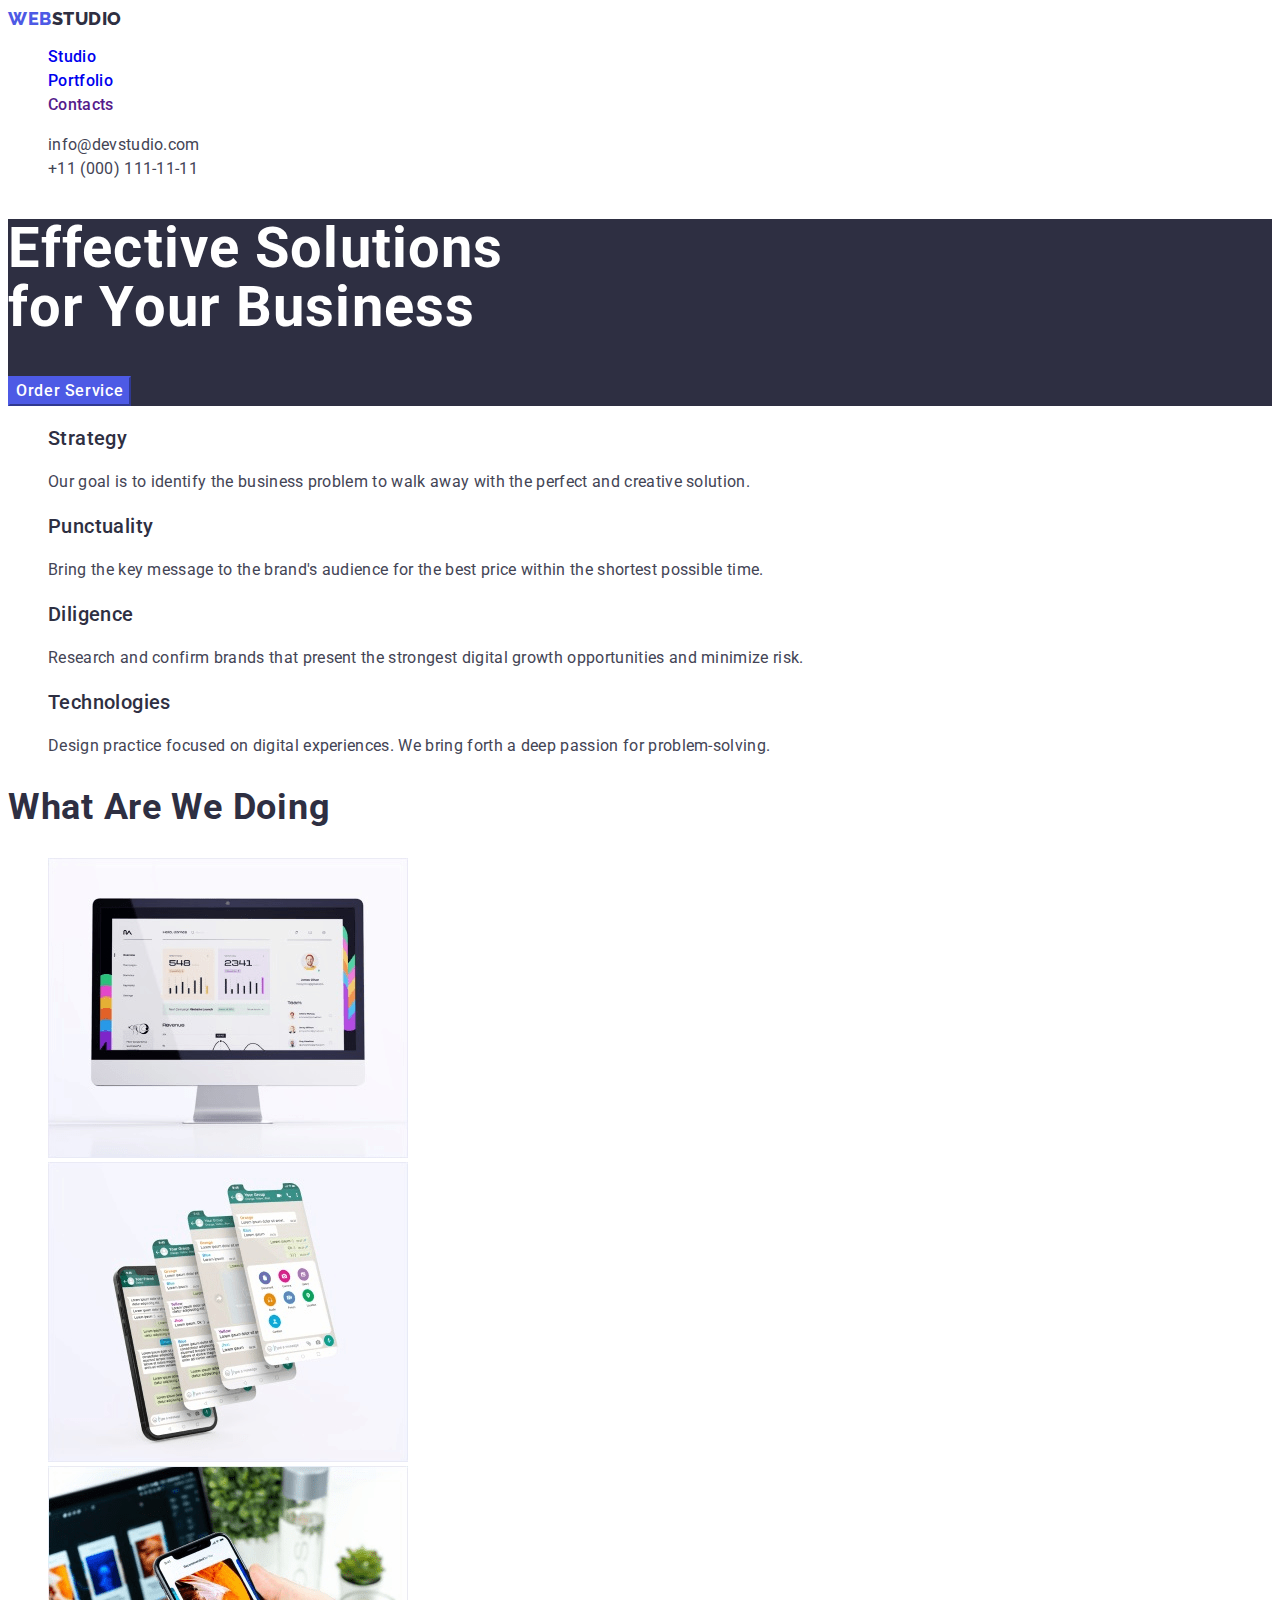
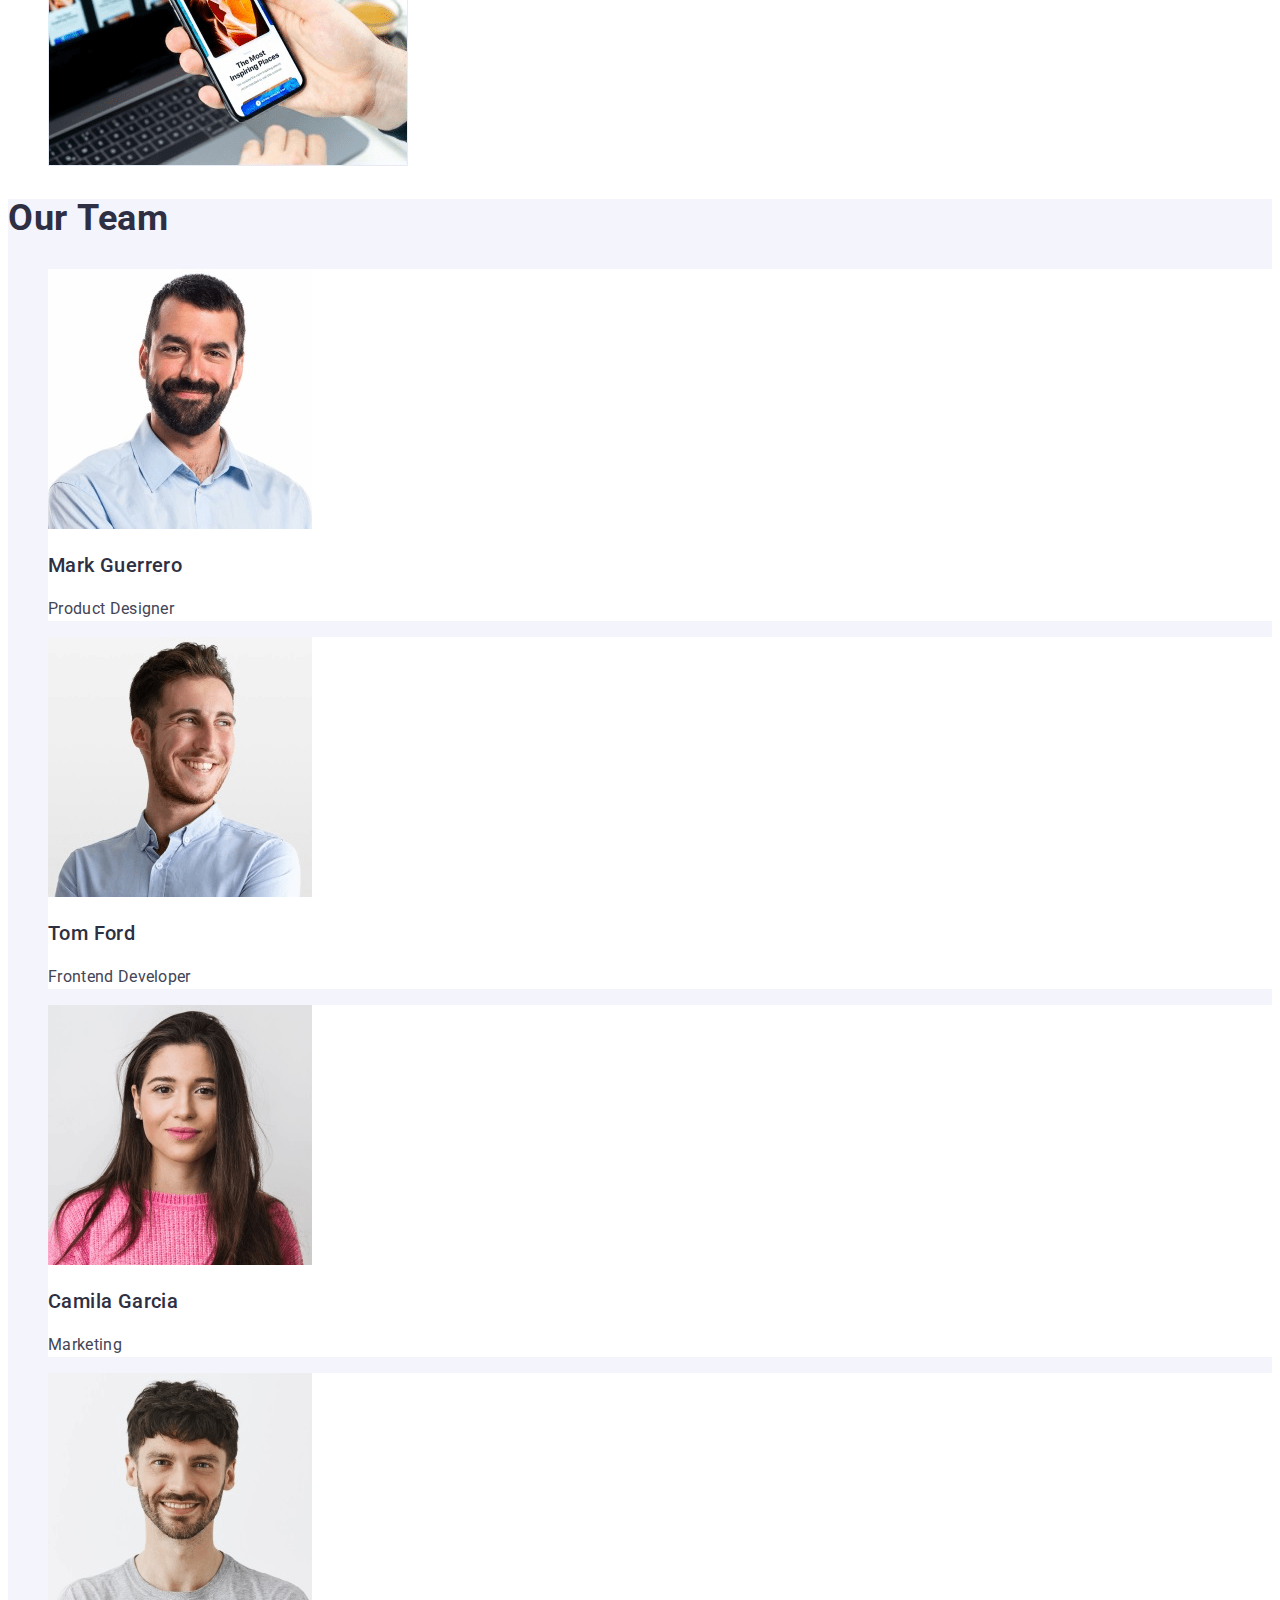
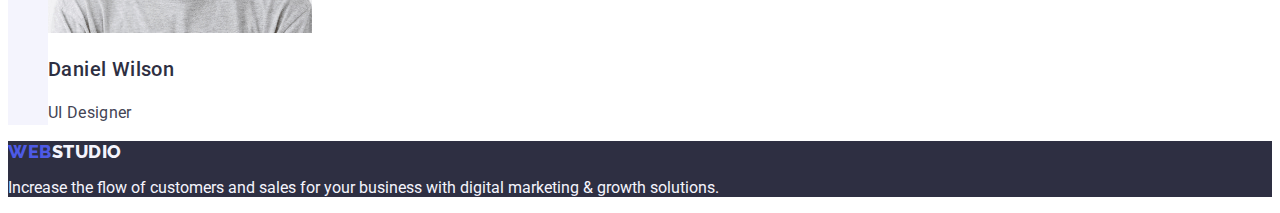
==== index.html @ 2b1b6c28 "Initial commit" ====
<!DOCTYPE html>
<html lang="en">
  <head>
    <meta charset="UTF-8" />
    <meta http-equiv="X-UA-Compatible" content="IE=edge" />
    <meta name="viewport" content="width=device-width, initial-scale=1.0" />
    <link rel="preconnect" href="https://fonts.googleapis.com" />
    <link rel="preconnect" href="https://fonts.gstatic.com" crossorigin />
    <link
      href="https://fonts.googleapis.com/css2?family=Raleway:wght@800&family=Roboto:wght@400;500;700;900&display=swap"
      rel="stylesheet"
    />
    <title>Studio</title>
    <link rel="stylesheet" href="./css/styles.css" />
  </head>
  <body>
    <!-- Page header -->
    <header class="page-header">
      <nav>
        <a class="logo link" href="./index.html"
          >Web<span class="logo-link">Studio</span></a
        >
        <ul class="site-nav list">
          <li><a class="link" href="./index.html">Studio</a></li>
          <li>
            <a class="link" href="./portfolio.html">Portfolio</a>
          </li>
          <li><a class="link" href="">Contacts</a></li>
        </ul>
      </nav>
      <address class="outh-nav">
        <ul class="list">
          <li>
            <a class="link contact" href="mailto:info@devstudio.com"
              >info@devstudio.com</a
            >
          </li>
          <li>
            <a class="link contact" href="tel:+110001111111"
              >+11 (000) 111-11-11</a
            >
          </li>
        </ul>
      </address>
    </header>
    <main>
      <!-- hero image -->
      <section class="hero">
        <h1 class="subject">Effective Solutions<br />for Your Business</h1>
        <button type="button" class="button-order">Order Service</button>
      </section>
      <!-- Section 1 -->
      <section>
        <h2 class="title-hidden">Basic principles</h2>
        <ul class="list">
          <li>
            <h3 class="subtitle">Strategy</h3>
            <p class="text">
              Our goal is to identify the business problem to walk away with the
              perfect and creative solution.
            </p>
          </li>
          <li>
            <h3 class="subtitle">Punctuality</h3>
            <p class="text">
              Bring the key message to the brand's audience for the best price
              within the shortest possible time.
            </p>
          </li>
          <li>
            <h3 class="subtitle">Diligence</h3>
            <p class="text">
              Research and confirm brands that present the strongest digital
              growth opportunities and minimize risk.
            </p>
          </li>
          <li>
            <h3 class="subtitle">Technologies</h3>
            <p class="text">
              Design practice focused on digital experiences. We bring forth a
              deep passion for problem-solving.
            </p>
          </li>
        </ul>
      </section>
      <!-- Section 2 -->
      <section>
        <h2 class="title">What are we doing</h2>
        <ul class="list">
          <li>
            <img
              src="./images/wedoing1.jpg"
              alt="PHOTO"
              width="360"
              height="300"
            />
          </li>
          <li>
            <img
              src="./images/wedoing2.jpg"
              alt="PHOTO"
              width="360"
              height="300"
            />
          </li>
          <li>
            <img
              src="./images/wedoing3.jpg"
              alt="PHOTO"
              width="360"
              height="300"
            />
          </li>
        </ul>
      </section>
      <!-- Section 3 -->
      <section class="team-section">
        <h2 class="title">Our Team</h2>
        <ul class="list">
          <li class="team-list">
            <img
              src="./images/guerrero.jpg"
              alt="PHOTO"
              width="264"
              height="260"
            />
            <h3 class="subtitle">Mark Guerrero</h3>
            <p class="text">Product Designer</p>
          </li>
          <li class="team-list">
            <img src="./images/ford.jpg" alt="PHOTO" width="264" height="260" />
            <h3 class="subtitle">Tom Ford</h3>
            <p class="text">Frontend Developer</p>
          </li>
          <li class="team-list">
            <img
              src="./images/garcia.jpg"
              alt="PHOTO"
              width="264"
              height="260"
            />
            <h3 class="subtitle">Camila Garcia</h3>
            <p class="text">Marketing</p>
          </li>
          <li class="team-list">
            <img
              src="./images/wilson.jpg"
              alt="PHOTO"
              width="264"
              height="260"
            />
            <h3 class="subtitle">Daniel Wilson</h3>
            <p class="text">UI Designer</p>
          </li>
        </ul>
      </section>
    </main>
    <!-- Footer -->
    <footer class="footer">
      <a class="logo link" href="./index.html"
        >Web<span class="logo-link-footer">Studio</span></a
      >
      <p>
        Increase the flow of customers and sales for your business with digital
        marketing & growth solutions.
      </p>
    </footer>
  </body>
</html>
---- css/styles.css ----
body {
    font-family: 'Roboto', sans-serif;
    color: var(--color-slate);
    background-color: var(--color-white);
}

p {text-align: left;}
h2 {text-transform: capitalize;}

:root {
    --color-iris: #4d5ae5;
    --color-ocean: #404bbf;
    --color-navy-blue: #2e2f42;
    --color-green: #31d0aa;
    --color-slate: #434455;
    --color-light-slate: #8e8f99;
    --color-cornflower: #e7e9fc;
    --color-cloud: #f4f4fd;
    --color-navy-blue-modal: #2e2f42;
    --color-grey: #2e2f42;
    --color-white: #ffffff;
    --color-dairy: #fcfcfc;
}

/* Page header */

.logo {
    font-family: 'Raleway', sans-serif;
    font-weight: 800;
    font-size: 18px;
    line-height: 1.17;
    letter-spacing: 0.03em;
    text-transform: uppercase;
    color: var(--color-iris);
}

.link {
    text-decoration: none;
}

.logo-link {
    color: var(--color-navy-blue);
}

.site-nav {
    font-weight: 500;
    font-size: 16px;
    line-height: 24px;
    letter-spacing: 0.02em;
}
.site-nav .link:hover, 
.site-nav .link:focus {
    color: var(--color-ocean);
}

.list {
    list-style: none;
}

.outh-nav {
    font-style: normal;
    text-decoration: none;
}

.contact {
    font-weight: 400;
    font-size: 16px;
    line-height: 24px;
    letter-spacing: 0.02em;
    color: var(--color-slate);
}

.outh-nav .link:hover, 
.outh-nav .link:focus {
    color: var(--color-ocean);}


/* hero image */

.hero {
    background-color: var(--color-navy-blue);
}

.subject {
    font-weight: 700;
    font-size: 56px;
    line-height: 1.07;
    letter-spacing: 0.02em;
    color: var(--color-white);
}

.button-order {
    font-weight: 500;
    font-size: 16px;
    line-height: 24px;
    letter-spacing: 0.04em;
    color: var(--color-white);
    background-color: var(--color-iris);
    font-family: inherit;
    cursor: pointer;
    border-color: var(--color-iris);
}
.button-order:hover,
.button-order:focus {background-color: var(--color-ocean);}

/* Section 1 */

.title-hidden {display: none;}

.subtitle {
    font-weight: 500;
    font-size: 20px;
    line-height: 1.2;
    letter-spacing: 0.02em;
    color: var(--color-navy-blue);
}
.text {
    font-weight: 400;
    font-size: 16px;
    line-height: 1.5;
    letter-spacing: 0.02em;
    color: var(--color-slate);
}

/* Section 2 */

.title {
    font-weight: 700;
    font-size: 36px;
    line-height: 1.11;
    letter-spacing: 0.02em;
    text-transform: capitalize;
    color: var(--color-navy-blue);
}

/* Section 3 */

.team-section {
    background-color: var(--color-cloud);
}

.team-list {
    background-color: var(--color-white);
}
/* Filters */

.button-filter {
    font-family: 'Roboto', sans-serif;
    font-weight: 500;
    font-size: 16px;
    line-height: 24px;
    letter-spacing: 0.04em;
    color: var(--color-iris);
    background-color: var(--color-cloud);
    border-color: var(--color-cornflower);
    cursor: pointer;
}
.button-filter:hover,
.button-filter:focus {
    color: var(--color-white);
    background-color: var(--color-ocean);
}

/* Footer */

.footer {
    color: var(--color-cloud);
    background-color: var(--color-navy-blue);
}
.logo-link-footer {color: var(--color-cloud);}
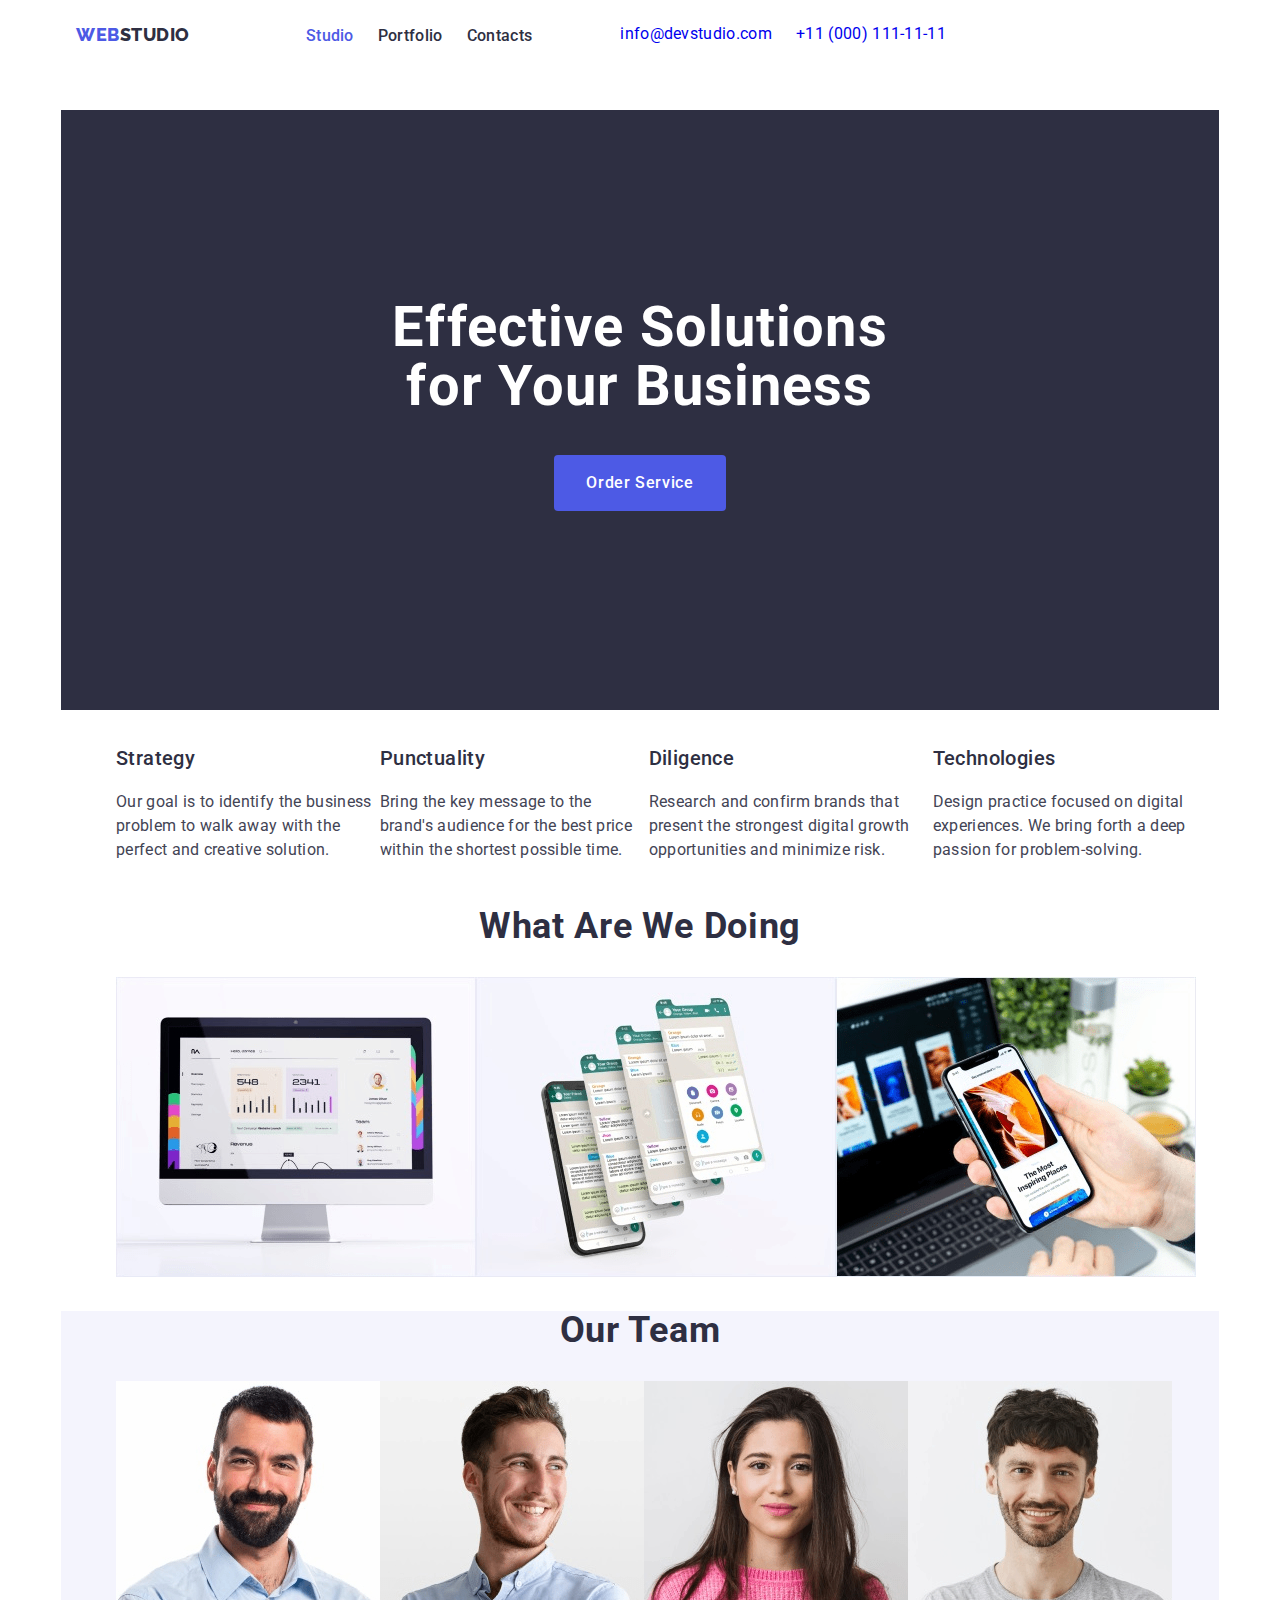
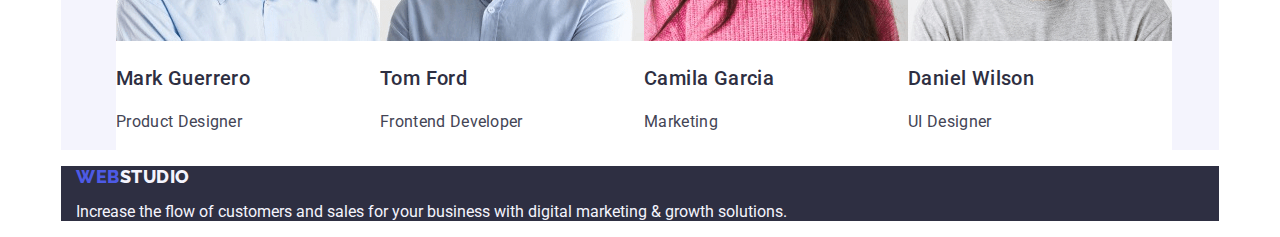
==== commit fe2ba6ca: "trying 1" ====
--- a/index.html
+++ b/index.html
@@ -11,46 +11,53 @@
       rel="stylesheet"
     />
     <title>Studio</title>
+    <link rel="stylesheet" href="./css/modern-normalize.css" />
+    <link
+      rel="stylesheet"
+      href="https://cdn.jsdelivr.net/npm/modern-normalize@1.1.0/modern-normalize.min.css"
+    />
     <link rel="stylesheet" href="./css/styles.css" />
   </head>
   <body>
     <!-- Page header -->
-    <header class="page-header">
-      <nav>
-        <a class="logo link" href="./index.html"
-          >Web<span class="logo-link">Studio</span></a
-        >
-        <ul class="site-nav list">
-          <li><a class="link" href="./index.html">Studio</a></li>
-          <li>
-            <a class="link" href="./portfolio.html">Portfolio</a>
-          </li>
-          <li><a class="link" href="">Contacts</a></li>
-        </ul>
-      </nav>
-      <address class="outh-nav">
-        <ul class="list">
-          <li>
-            <a class="link contact" href="mailto:info@devstudio.com"
-              >info@devstudio.com</a
-            >
-          </li>
-          <li>
-            <a class="link contact" href="tel:+110001111111"
-              >+11 (000) 111-11-11</a
-            >
-          </li>
-        </ul>
-      </address>
-    </header>
+    <div class="container">
+      <header class="page-header">
+        <nav>
+          <a class="logo link" href="./index.html"
+            >Web<span class="logo-link">Studio</span></a
+          >
+          <ul class="site-nav list">
+            <li>
+              <a class="link current nav-title" href="./index.html">Studio</a>
+            </li>
+            <li>
+              <a class="link nav-title" href="./portfolio.html">Portfolio</a>
+            </li>
+            <li><a class="link nav-title" href="">Contacts</a></li>
+          </ul>
+        </nav>
+        <address class="outh-nav">
+          <ul class="list">
+            <li class="contact">
+              <a class="link" href="mailto:info@devstudio.com"
+                >info@devstudio.com</a
+              >
+            </li>
+            <li class="contact">
+              <a class="link" href="tel:+110001111111">+11 (000) 111-11-11</a>
+            </li>
+          </ul>
+        </address>
+      </header>
+    </div>
     <main>
       <!-- hero image -->
-      <section class="hero">
+      <section class="hero container">
         <h1 class="subject">Effective Solutions<br />for Your Business</h1>
         <button type="button" class="button-order">Order Service</button>
       </section>
       <!-- Section 1 -->
-      <section>
+      <section class="container">
         <h2 class="title-hidden">Basic principles</h2>
         <ul class="list">
           <li>
@@ -84,7 +91,7 @@
         </ul>
       </section>
       <!-- Section 2 -->
-      <section>
+      <section class="container">
         <h2 class="title">What are we doing</h2>
         <ul class="list">
           <li>
@@ -114,9 +121,9 @@
         </ul>
       </section>
       <!-- Section 3 -->
-      <section class="team-section">
+      <section class="team-section container">
         <h2 class="title">Our Team</h2>
-        <ul class="list">
+        <ul class="list section">
           <li class="team-list">
             <img
               src="./images/guerrero.jpg"
@@ -156,7 +163,7 @@
       </section>
     </main>
     <!-- Footer -->
-    <footer class="footer">
+    <footer class="footer container">
       <a class="logo link" href="./index.html"
         >Web<span class="logo-link-footer">Studio</span></a
       >
--- a/css/styles.css
+++ b/css/styles.css
@@ -3,9 +3,27 @@
     color: var(--color-slate);
     background-color: var(--color-white);
 }
+.container {
+    width: 1158px;
+    padding-left: 15px;
+    padding-right: 15px;
+    margin: 0 auto;
+}
 
 p {text-align: left;}
-h2 {text-transform: capitalize;}
+
+h2 {
+    text-transform: capitalize; 
+    text-align: center;
+}
+
+ul {
+    list-style: none;
+}
+
+nav {
+    display: flex;
+}
 
 :root {
     --color-iris: #4d5ae5;
@@ -24,6 +42,10 @@
 
 /* Page header */
 
+.page-header {
+    height: 72px;
+}
+
 .logo {
     font-family: 'Raleway', sans-serif;
     font-weight: 800;
@@ -32,6 +54,12 @@
     letter-spacing: 0.03em;
     text-transform: uppercase;
     color: var(--color-iris);
+    margin: 24px auto;
+}
+
+header { 
+    color: var(--color-cornflower);
+    display: flex;
 }
 
 .link {
@@ -47,38 +75,54 @@
     font-size: 16px;
     line-height: 24px;
     letter-spacing: 0.02em;
-}
+    margin-top: 24px;
+    margin-left: 76px;
+}
+
+.nav-title {
+    color: var(--color-navy-blue);
+    padding: 0;
+    margin-right: 24px;
+}
+
 .site-nav .link:hover, 
 .site-nav .link:focus {
     color: var(--color-ocean);
 }
 
+.site-nav .link.current {
+    color: var(--color-iris);
+}
+
 .list {
-    list-style: none;
+    display: flex;
 }
 
 .outh-nav {
     font-style: normal;
-    text-decoration: none;
+    display: inline;
 }
 
 .contact {
     font-weight: 400;
     font-size: 16px;
-    line-height: 24px;
+    line-height: 36px;
     letter-spacing: 0.02em;
     color: var(--color-slate);
-}
+    margin-left: 24px;}
 
 .outh-nav .link:hover, 
 .outh-nav .link:focus {
     color: var(--color-ocean);}
 
+    /* Main */
 
 /* hero image */
 
 .hero {
     background-color: var(--color-navy-blue);
+    text-align: center;
+    height: 600px;
 }
 
 .subject {
@@ -87,6 +131,7 @@
     line-height: 1.07;
     letter-spacing: 0.02em;
     color: var(--color-white);
+    padding-top: 188px;
 }
 
 .button-order {
@@ -98,7 +143,9 @@
     background-color: var(--color-iris);
     font-family: inherit;
     cursor: pointer;
-    border-color: var(--color-iris);
+    border: none;
+    border-radius: 4px;
+    padding: 16px 32px;
 }
 .button-order:hover,
 .button-order:focus {background-color: var(--color-ocean);}
@@ -144,6 +191,10 @@
 }
 /* Filters */
 
+.filter {
+    width: 480px;
+    margin: 0 auto;
+}
 .button-filter {
     font-family: 'Roboto', sans-serif;
     font-weight: 500;
@@ -152,14 +203,21 @@
     letter-spacing: 0.04em;
     color: var(--color-iris);
     background-color: var(--color-cloud);
-    border-color: var(--color-cornflower);
     cursor: pointer;
-}
+    border: 1px solid var(--color-cornflower);
+    border-radius: 4px;
+    }
+
 .button-filter:hover,
 .button-filter:focus {
     color: var(--color-white);
     background-color: var(--color-ocean);
-}
+    border: 1px solid var(--color-ocean);}
+
+.filter-list {
+    flex-wrap: wrap;
+    justify-content: space-between;
+    }
 
 /* Footer */
 
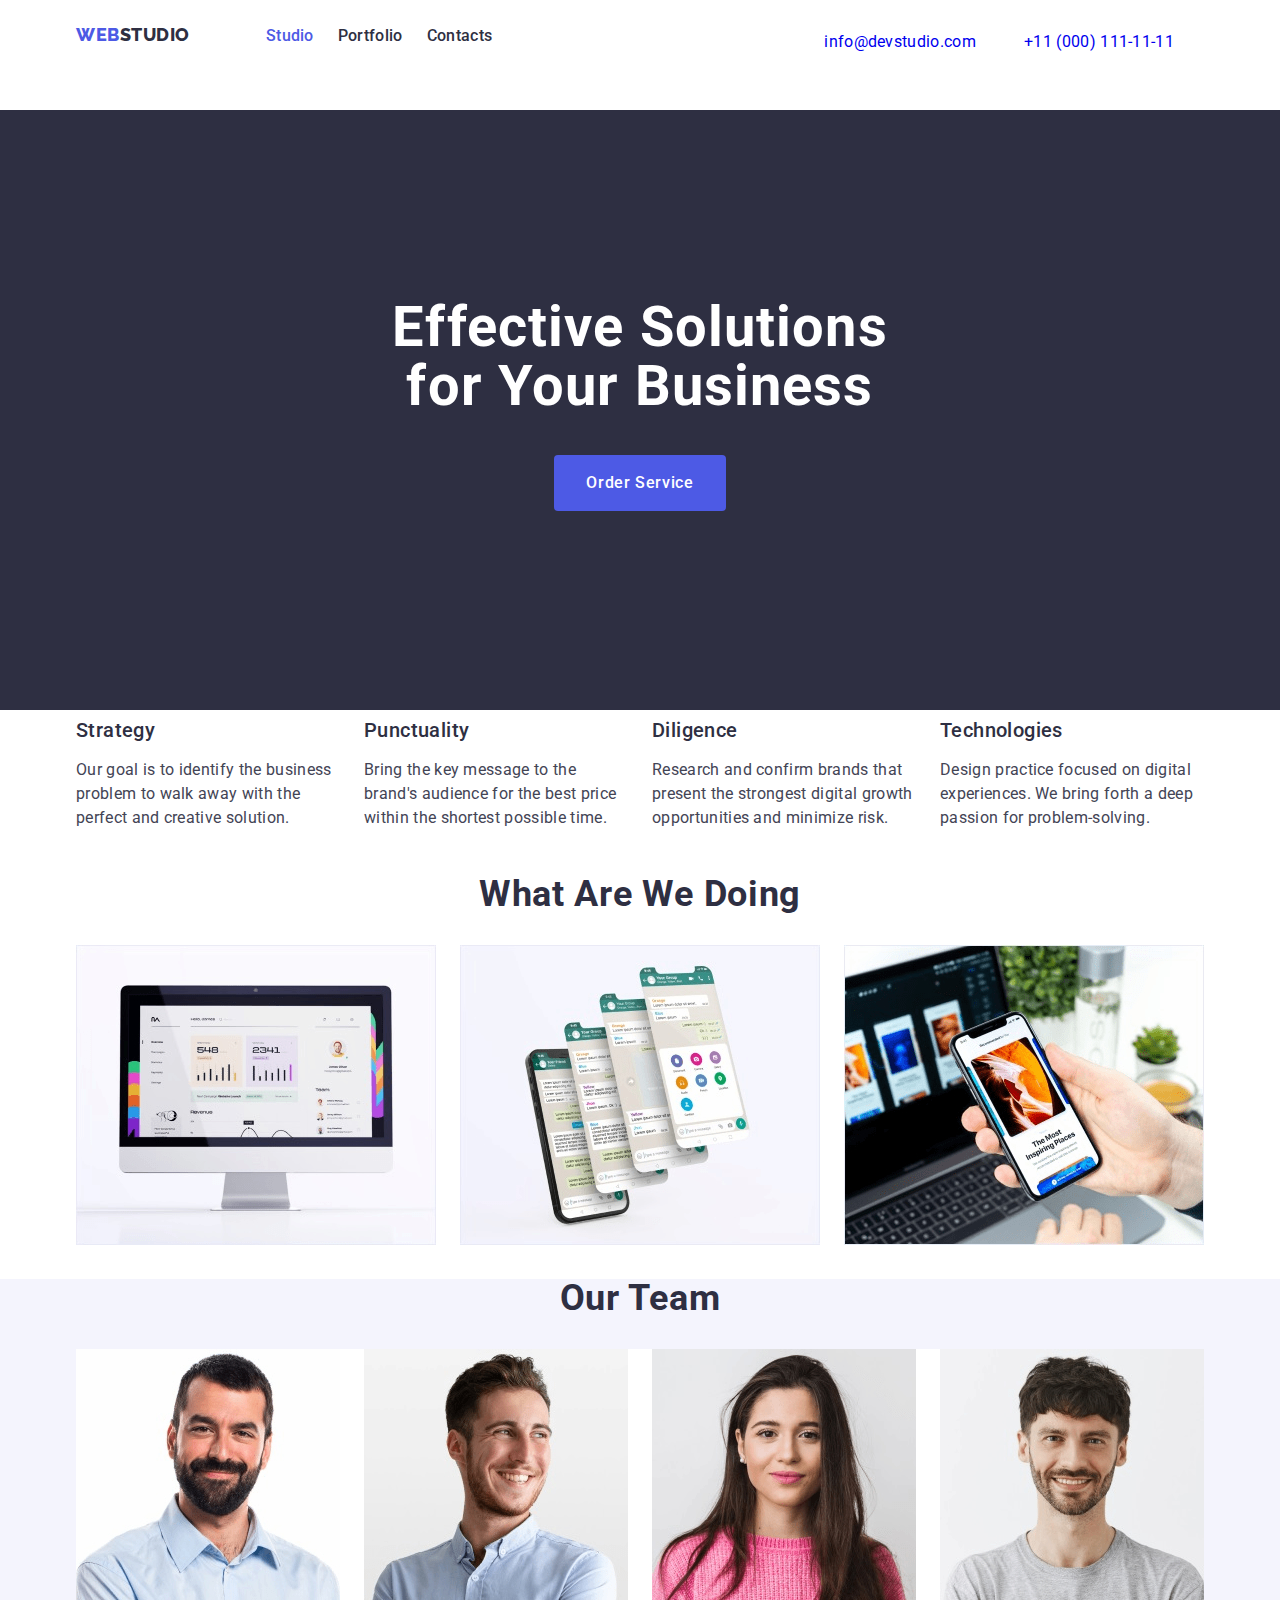
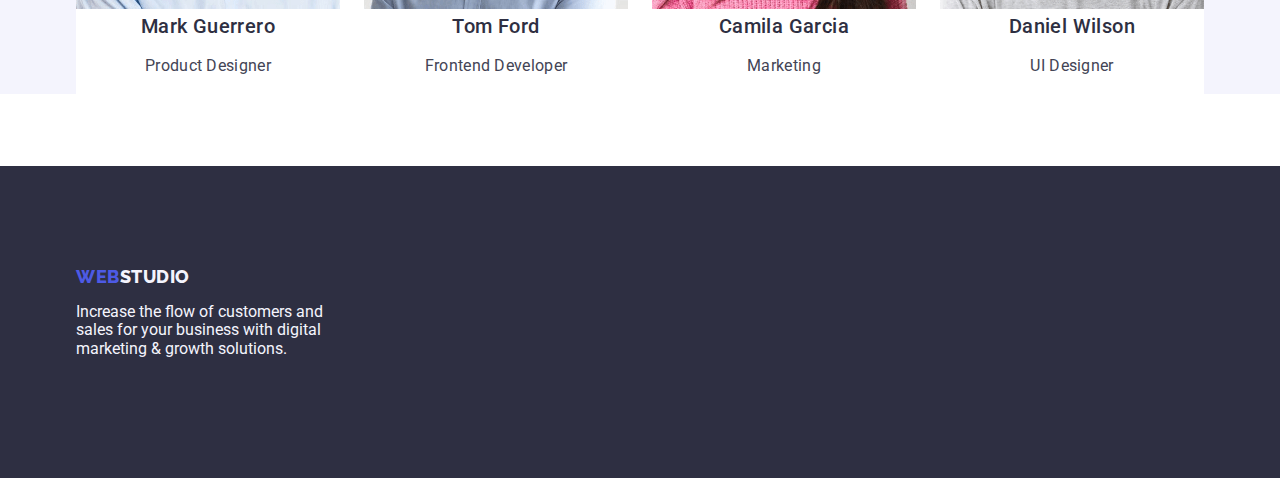
==== commit 372b3a82: "trying 2" ====
--- a/index.html
+++ b/index.html
@@ -37,7 +37,7 @@
           </ul>
         </nav>
         <address class="outh-nav">
-          <ul class="list">
+          <ul class="list contact-list">
             <li class="contact">
               <a class="link" href="mailto:info@devstudio.com"
                 >info@devstudio.com</a
@@ -52,125 +52,140 @@
     </div>
     <main>
       <!-- hero image -->
-      <section class="hero container">
-        <h1 class="subject">Effective Solutions<br />for Your Business</h1>
-        <button type="button" class="button-order">Order Service</button>
+      <section class="hero">
+        <div class="container">
+          <h1 class="subject">Effective Solutions<br />for Your Business</h1>
+          <button type="button" class="button-order">Order Service</button>
+        </div>
       </section>
       <!-- Section 1 -->
-      <section class="container">
-        <h2 class="title-hidden">Basic principles</h2>
-        <ul class="list">
-          <li>
-            <h3 class="subtitle">Strategy</h3>
-            <p class="text">
-              Our goal is to identify the business problem to walk away with the
-              perfect and creative solution.
-            </p>
-          </li>
-          <li>
-            <h3 class="subtitle">Punctuality</h3>
-            <p class="text">
-              Bring the key message to the brand's audience for the best price
-              within the shortest possible time.
-            </p>
-          </li>
-          <li>
-            <h3 class="subtitle">Diligence</h3>
-            <p class="text">
-              Research and confirm brands that present the strongest digital
-              growth opportunities and minimize risk.
-            </p>
-          </li>
-          <li>
-            <h3 class="subtitle">Technologies</h3>
-            <p class="text">
-              Design practice focused on digital experiences. We bring forth a
-              deep passion for problem-solving.
-            </p>
-          </li>
-        </ul>
+      <section>
+        <div class="container section-principles">
+          <h2 class="title-hidden">Basic principles</h2>
+          <ul class="list principle-list">
+            <li class="principle-item">
+              <h3 class="subtitle">Strategy</h3>
+              <p class="text">
+                Our goal is to identify the business problem to walk away with
+                the perfect and creative solution.
+              </p>
+            </li>
+            <li class="principle-item">
+              <h3 class="subtitle">Punctuality</h3>
+              <p class="text">
+                Bring the key message to the brand's audience for the best price
+                within the shortest possible time.
+              </p>
+            </li>
+            <li class="principle-item">
+              <h3 class="subtitle">Diligence</h3>
+              <p class="text">
+                Research and confirm brands that present the strongest digital
+                growth opportunities and minimize risk.
+              </p>
+            </li>
+            <li class="principle-item">
+              <h3 class="subtitle">Technologies</h3>
+              <p class="text">
+                Design practice focused on digital experiences. We bring forth a
+                deep passion for problem-solving.
+              </p>
+            </li>
+          </ul>
+        </div>
       </section>
       <!-- Section 2 -->
-      <section class="container">
-        <h2 class="title">What are we doing</h2>
-        <ul class="list">
-          <li>
-            <img
-              src="./images/wedoing1.jpg"
-              alt="PHOTO"
-              width="360"
-              height="300"
-            />
-          </li>
-          <li>
-            <img
-              src="./images/wedoing2.jpg"
-              alt="PHOTO"
-              width="360"
-              height="300"
-            />
-          </li>
-          <li>
-            <img
-              src="./images/wedoing3.jpg"
-              alt="PHOTO"
-              width="360"
-              height="300"
-            />
-          </li>
-        </ul>
+      <section>
+        <div class="container">
+          <h2 class="title">What are we doing</h2>
+          <ul class="list doing-list">
+            <li>
+              <img
+                src="./images/wedoing1.jpg"
+                alt="PHOTO"
+                width="360"
+                height="300"
+              />
+            </li>
+            <li>
+              <img
+                src="./images/wedoing2.jpg"
+                alt="PHOTO"
+                width="360"
+                height="300"
+              />
+            </li>
+            <li>
+              <img
+                src="./images/wedoing3.jpg"
+                alt="PHOTO"
+                width="360"
+                height="300"
+              />
+            </li>
+          </ul>
+        </div>
       </section>
       <!-- Section 3 -->
-      <section class="team-section container">
-        <h2 class="title">Our Team</h2>
-        <ul class="list section">
-          <li class="team-list">
-            <img
-              src="./images/guerrero.jpg"
-              alt="PHOTO"
-              width="264"
-              height="260"
-            />
-            <h3 class="subtitle">Mark Guerrero</h3>
-            <p class="text">Product Designer</p>
-          </li>
-          <li class="team-list">
-            <img src="./images/ford.jpg" alt="PHOTO" width="264" height="260" />
-            <h3 class="subtitle">Tom Ford</h3>
-            <p class="text">Frontend Developer</p>
-          </li>
-          <li class="team-list">
-            <img
-              src="./images/garcia.jpg"
-              alt="PHOTO"
-              width="264"
-              height="260"
-            />
-            <h3 class="subtitle">Camila Garcia</h3>
-            <p class="text">Marketing</p>
-          </li>
-          <li class="team-list">
-            <img
-              src="./images/wilson.jpg"
-              alt="PHOTO"
-              width="264"
-              height="260"
-            />
-            <h3 class="subtitle">Daniel Wilson</h3>
-            <p class="text">UI Designer</p>
-          </li>
-        </ul>
+      <section class="team-section">
+        <div class="container">
+          <h2 class="title">Our Team</h2>
+          <ul class="list team-list">
+            <li class="team-list">
+              <img
+                src="./images/guerrero.jpg"
+                alt="PHOTO"
+                width="264"
+                height="260"
+              />
+              <h3 class="subtitle name">Mark Guerrero</h3>
+              <p class="text position">Product Designer</p>
+            </li>
+            <li class="team-list">
+              <img
+                src="./images/ford.jpg"
+                alt="PHOTO"
+                width="264"
+                height="260"
+              />
+              <h3 class="subtitle name">Tom Ford</h3>
+              <p class="text position">Frontend Developer</p>
+            </li>
+            <li class="team-list">
+              <img
+                src="./images/garcia.jpg"
+                alt="PHOTO"
+                width="264"
+                height="260"
+              />
+              <h3 class="subtitle name">Camila Garcia</h3>
+              <p class="text position">Marketing</p>
+            </li>
+            <li class="team-list">
+              <img
+                src="./images/wilson.jpg"
+                alt="PHOTO"
+                width="264"
+                height="260"
+              />
+              <h3 class="subtitle name">Daniel Wilson</h3>
+              <p class="text position">UI Designer</p>
+            </li>
+          </ul>
+        </div>
       </section>
     </main>
     <!-- Footer -->
-    <footer class="footer container">
-      <a class="logo link" href="./index.html"
-        >Web<span class="logo-link-footer">Studio</span></a
-      >
-      <p>
-        Increase the flow of customers and sales for your business with digital
-        marketing & growth solutions.
-      </p>
+    <footer class="footer">
+      <div class="container logo-container">
+        <a class="logo-footer link" href="./index.html"
+          >Web<span class="logo-link-footer">Studio</span></a
+        >
+        <p class="logo-footer-text">
+          Increase the flow of customers and sales for your business with
+          digital marketing & growth solutions.
+        </p>
+      </div>
     </footer>
   </body>
 </html>
--- a/css/styles.css
+++ b/css/styles.css
@@ -3,14 +3,11 @@
     color: var(--color-slate);
     background-color: var(--color-white);
 }
-.container {
-    width: 1158px;
-    padding-left: 15px;
-    padding-right: 15px;
-    margin: 0 auto;
-}
-
-p {text-align: left;}
+
+header {
+    color: var(--color-cornflower);
+    display: flex;
+}
 
 h2 {
     text-transform: capitalize; 
@@ -42,8 +39,27 @@
 
 /* Page header */
 
+.container {
+    width: 1158px;
+    padding-left: 15px;
+    padding-right: 15px;
+    margin: 0 auto;
+}
+
 .page-header {
-    height: 72px;
+    min-height: 72px;
+}
+
+.list {
+    display: flex;
+    padding: 0;
+    margin: 0;
+}
+
+.link {
+    text-decoration: none;
+    padding: 0;
+    margin: 0;
 }
 
 .logo {
@@ -57,15 +73,6 @@
     margin: 24px auto;
 }
 
-header { 
-    color: var(--color-cornflower);
-    display: flex;
-}
-
-.link {
-    text-decoration: none;
-}
-
 .logo-link {
     color: var(--color-navy-blue);
 }
@@ -94,28 +101,31 @@
     color: var(--color-iris);
 }
 
-.list {
-    display: flex;
-}
-
 .outh-nav {
     font-style: normal;
     display: inline;
 }
 
+.contact-list {
+    margin-top: 24px;
+    margin-left: 284px;
+
+}
+
 .contact {
     font-weight: 400;
     font-size: 16px;
     line-height: 36px;
     letter-spacing: 0.02em;
     color: var(--color-slate);
-    margin-left: 24px;}
+    margin: auto 24px;
+}
 
 .outh-nav .link:hover, 
 .outh-nav .link:focus {
     color: var(--color-ocean);}
 
-    /* Main */
+/* Main */
 
 /* hero image */
 
@@ -152,7 +162,20 @@
 
 /* Section 1 */
 
+.section-principles {
+    margin-top: 8px;
+}
+
 .title-hidden {display: none;}
+
+.principle-list {
+    display: flex;
+    gap: 24px;
+}
+
+ .principle-item {
+     width: calc((100% - 72px) / 4);
+ }
 
 .subtitle {
     font-weight: 500;
@@ -160,6 +183,7 @@
     line-height: 1.2;
     letter-spacing: 0.02em;
     color: var(--color-navy-blue);
+    margin: 0;
 }
 .text {
     font-weight: 400;
@@ -180,6 +204,11 @@
     color: var(--color-navy-blue);
 }
 
+.doing-list {
+    display: flex;
+    gap: 24px;
+}
+
 /* Section 3 */
 
 .team-section {
@@ -188,12 +217,20 @@
 
 .team-list {
     background-color: var(--color-white);
-}
+    gap: 24px;
+    text-align: center;
+}
+
+.position .name {
+    text-align: center;
+}
+
 /* Filters */
 
-.filter {
-    width: 480px;
-    margin: 0 auto;
+.filter-list {
+    margin: 96px auto 72px;
+    justify-content: center;
+    gap: 24px;
 }
 .button-filter {
     font-family: 'Roboto', sans-serif;
@@ -214,15 +251,59 @@
     background-color: var(--color-ocean);
     border: 1px solid var(--color-ocean);}
 
-.filter-list {
+.filter-title {
     flex-wrap: wrap;
     justify-content: space-between;
     }
 
+.filter-title-text {
+    margin: 8px auto 32px;
+    color: var(--color-slate);
+    }
+
+.filter-subtitle {
+    padding-top: 32px;
+    text-align: left;
+}
+
+.filter-link {
+    margin-bottom: 48px;
+}
+
+.title-text {
+    border: 1px solid var(--color-cornflower);
+    border-top: none;
+    margin-top: 0;
+}
+
 /* Footer */
 
 .footer {
     color: var(--color-cloud);
     background-color: var(--color-navy-blue);
-}
-.logo-link-footer {color: var(--color-cloud);}+    height: 312px;
+    margin-top: 72px;
+}
+
+.logo-footer {
+    font-family: 'Raleway', sans-serif;
+    font-weight: 800;
+    font-size: 18px;
+    line-height: 1.17;
+    letter-spacing: 0.03em;
+    text-transform: uppercase;
+    color: var(--color-iris);
+    margin-top: 100px;
+}
+
+.logo-link-footer {color: var(--color-cloud);}
+
+.logo-container {
+    display: flex;
+    align-items: start;
+    flex-direction: column;
+}
+.logo-footer-text {
+    max-width: 268px;
+    margin-bottom: 100px;
+}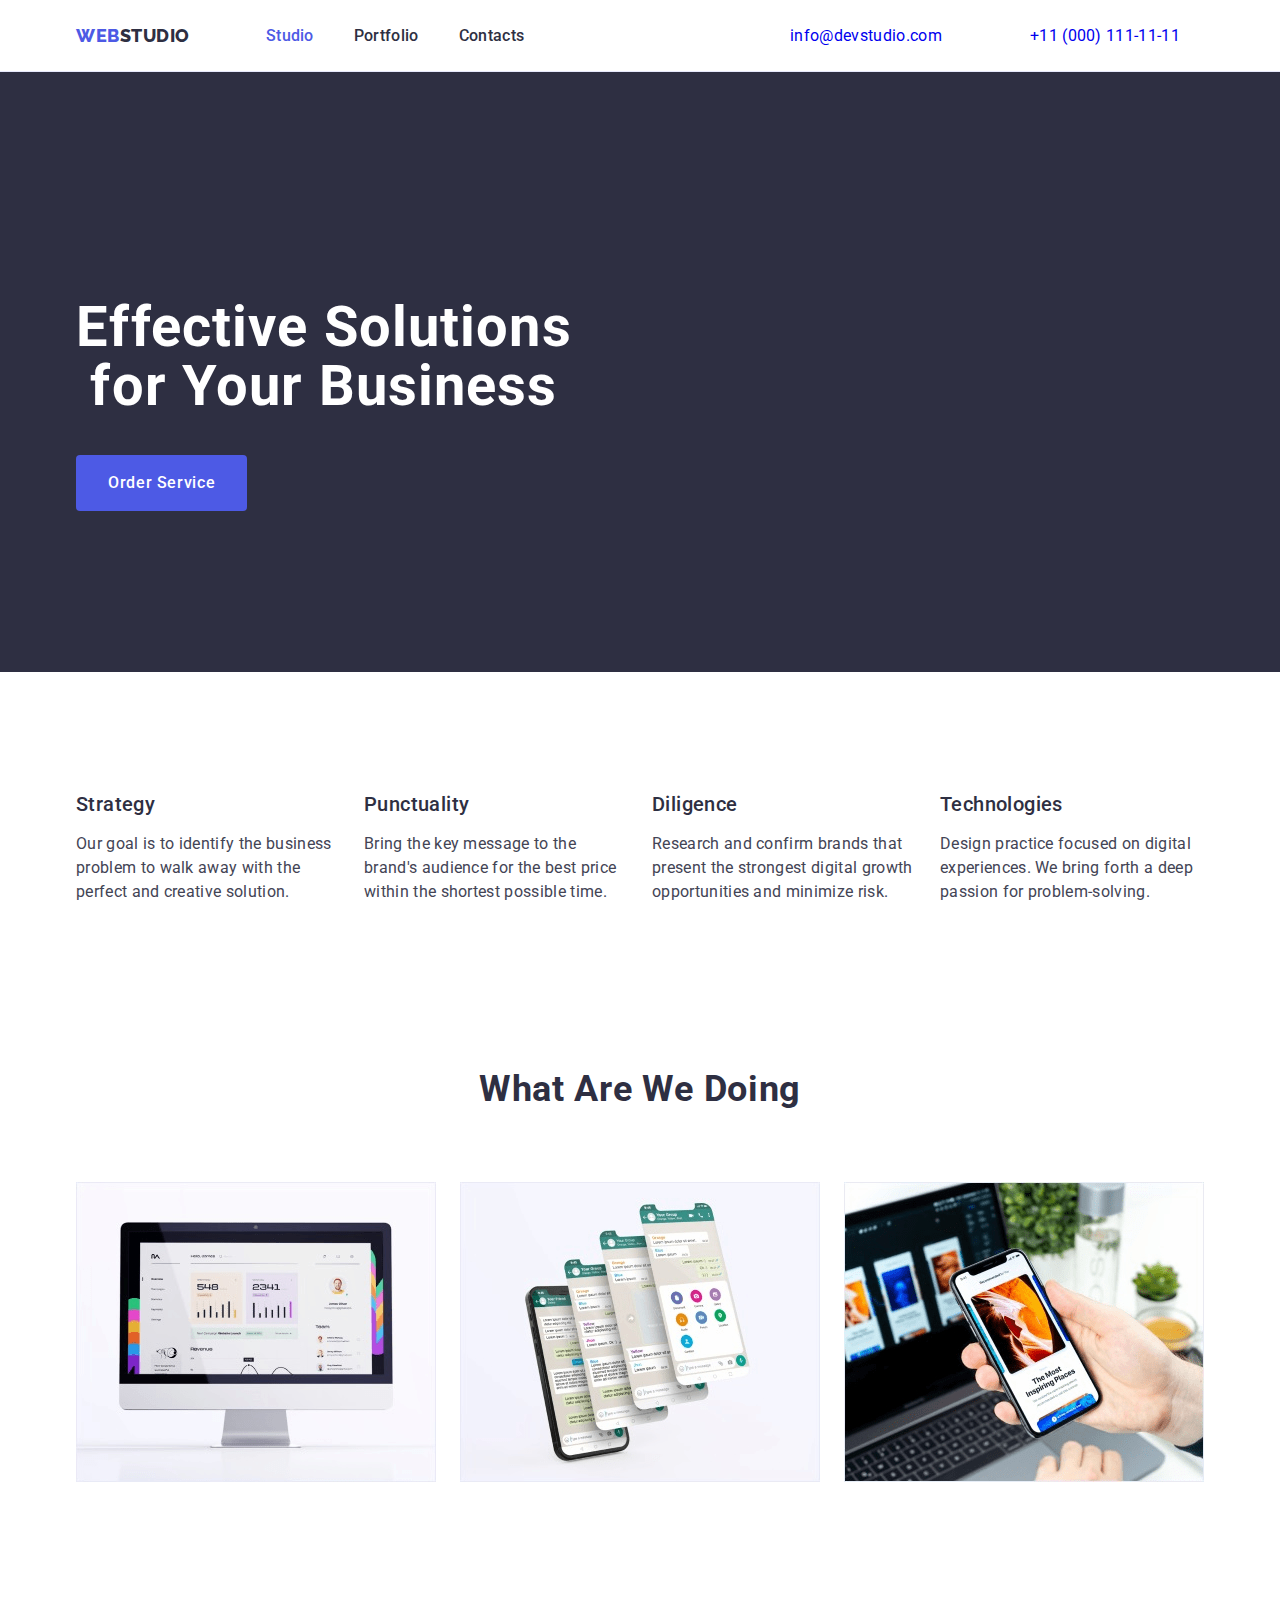
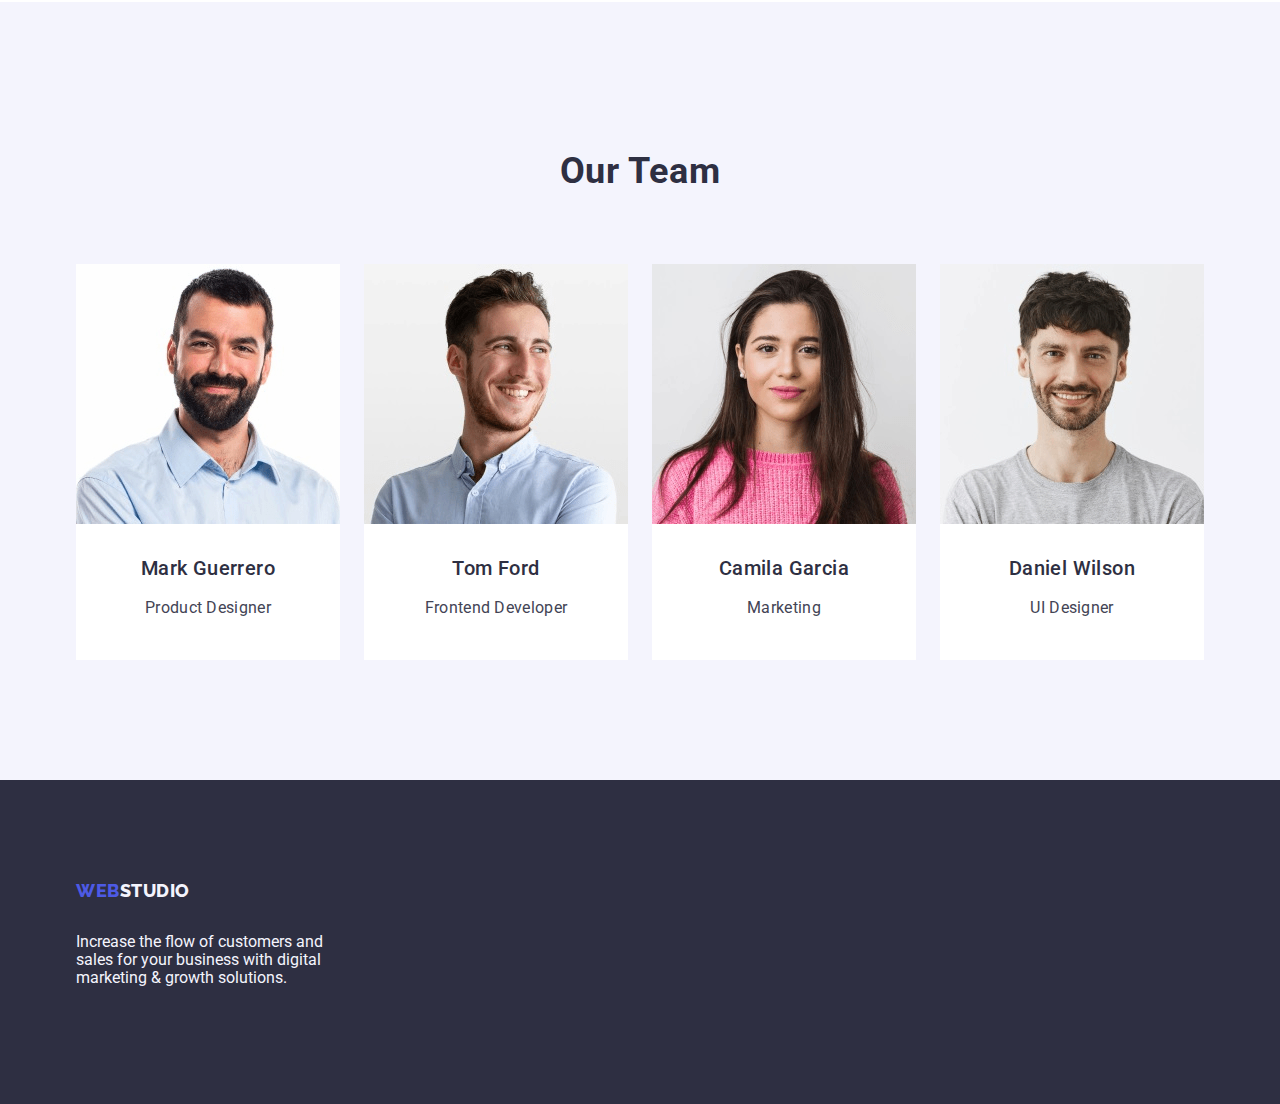
==== commit 8a7577a1: "trying 3" ====
--- a/index.html
+++ b/index.html
@@ -11,7 +11,6 @@
       rel="stylesheet"
     />
     <title>Studio</title>
-    <link rel="stylesheet" href="./css/modern-normalize.css" />
     <link
       rel="stylesheet"
       href="https://cdn.jsdelivr.net/npm/modern-normalize@1.1.0/modern-normalize.min.css"
@@ -20,9 +19,9 @@
   </head>
   <body>
     <!-- Page header -->
-    <div class="container">
-      <header class="page-header">
-        <nav>
+    <header class="page-header">
+      <div class="container nav-container">
+        <nav class="nav-box">
           <a class="logo link" href="./index.html"
             >Web<span class="logo-link">Studio</span></a
           >
@@ -48,8 +47,8 @@
             </li>
           </ul>
         </address>
-      </header>
-    </div>
+      </div>
+    </header>
     <main>
       <!-- hero image -->
       <section class="hero">
@@ -59,8 +58,8 @@
         </div>
       </section>
       <!-- Section 1 -->
-      <section>
-        <div class="container section-principles">
+      <section class="section-principles">
+        <div class="container">
           <h2 class="title-hidden">Basic principles</h2>
           <ul class="list principle-list">
             <li class="principle-item">
@@ -95,11 +94,11 @@
         </div>
       </section>
       <!-- Section 2 -->
-      <section>
+      <section class="doing-section">
         <div class="container">
-          <h2 class="title">What are we doing</h2>
+          <h2 class="title doing-title">What are we doing</h2>
           <ul class="list doing-list">
-            <li>
+            <li class="doing-link">
               <img
                 src="./images/wedoing1.jpg"
                 alt="PHOTO"
@@ -107,7 +106,7 @@
                 height="300"
               />
             </li>
-            <li>
+            <li class="doing-link">
               <img
                 src="./images/wedoing2.jpg"
                 alt="PHOTO"
@@ -115,7 +114,7 @@
                 height="300"
               />
             </li>
-            <li>
+            <li class="doing-link">
               <img
                 src="./images/wedoing3.jpg"
                 alt="PHOTO"
@@ -129,47 +128,55 @@
       <!-- Section 3 -->
       <section class="team-section">
         <div class="container">
-          <h2 class="title">Our Team</h2>
+          <h2 class="title team-title">Our Team</h2>
           <ul class="list team-list">
-            <li class="team-list">
+            <li class="team-link">
               <img
                 src="./images/guerrero.jpg"
                 alt="PHOTO"
                 width="264"
                 height="260"
               />
-              <h3 class="subtitle name">Mark Guerrero</h3>
-              <p class="text position">Product Designer</p>
+              <div class="employee">
+                <h3 class="subtitle name">Mark Guerrero</h3>
+                <p class="text position">Product Designer</p>
+              </div>
             </li>
-            <li class="team-list">
+            <li class="team-link">
               <img
                 src="./images/ford.jpg"
                 alt="PHOTO"
                 width="264"
                 height="260"
               />
-              <h3 class="subtitle name">Tom Ford</h3>
-              <p class="text position">Frontend Developer</p>
+              <div class="employee">
+                <h3 class="subtitle name">Tom Ford</h3>
+                <p class="text position">Frontend Developer</p>
+              </div>
             </li>
-            <li class="team-list">
+            <li class="team-link">
               <img
                 src="./images/garcia.jpg"
                 alt="PHOTO"
                 width="264"
                 height="260"
               />
-              <h3 class="subtitle name">Camila Garcia</h3>
-              <p class="text position">Marketing</p>
+              <div class="employee">
+                <h3 class="subtitle name">Camila Garcia</h3>
+                <p class="text position">Marketing</p>
+              </div>
             </li>
-            <li class="team-list">
+            <li class="team-link">
               <img
                 src="./images/wilson.jpg"
                 alt="PHOTO"
                 width="264"
                 height="260"
               />
-              <h3 class="subtitle name">Daniel Wilson</h3>
-              <p class="text position">UI Designer</p>
+              <div class="employee">
+                <h3 class="subtitle name">Daniel Wilson</h3>
+                <p class="text position">UI Designer</p>
+              </div>
             </li>
           </ul>
         </div>
--- a/css/styles.css
+++ b/css/styles.css
@@ -18,8 +18,8 @@
     list-style: none;
 }
 
-nav {
-    display: flex;
+img {
+    display: block;
 }
 
 :root {
@@ -48,10 +48,21 @@
 
 .page-header {
     min-height: 72px;
+    border-bottom: 1px solid var(--color-cornflower);
+    display: flex;
+}
+
+.nav-container {
+    display: flex;
+    align-items: center;
+}
+
+.nav-box {
+    display: flex;
+    align-items: center;
 }
 
 .list {
-    display: flex;
     padding: 0;
     margin: 0;
 }
@@ -70,7 +81,7 @@
     letter-spacing: 0.03em;
     text-transform: uppercase;
     color: var(--color-iris);
-    margin: 24px auto;
+    margin-right: 76px;
 }
 
 .logo-link {
@@ -82,14 +93,13 @@
     font-size: 16px;
     line-height: 24px;
     letter-spacing: 0.02em;
-    margin-top: 24px;
-    margin-left: 76px;
+    display: flex;
+    gap: 40px;
 }
 
 .nav-title {
     color: var(--color-navy-blue);
-    padding: 0;
-    margin-right: 24px;
+    padding: 24px 0;
 }
 
 .site-nav .link:hover, 
@@ -103,13 +113,13 @@
 
 .outh-nav {
     font-style: normal;
-    display: inline;
+    display: flex;
+    margin-left: auto;
 }
 
 .contact-list {
-    margin-top: 24px;
-    margin-left: 284px;
-
+    display: flex;
+    gap: 40px;
 }
 
 .contact {
@@ -131,8 +141,8 @@
 
 .hero {
     background-color: var(--color-navy-blue);
-    text-align: center;
     height: 600px;
+    padding: 188px 0;
 }
 
 .subject {
@@ -140,8 +150,9 @@
     font-size: 56px;
     line-height: 1.07;
     letter-spacing: 0.02em;
+    text-align: center;
     color: var(--color-white);
-    padding-top: 188px;
+    max-width: 496px;
 }
 
 .button-order {
@@ -156,6 +167,9 @@
     border: none;
     border-radius: 4px;
     padding: 16px 32px;
+    height: 56px;
+    display: block;
+    min-width: 169px;
 }
 .button-order:hover,
 .button-order:focus {background-color: var(--color-ocean);}
@@ -163,10 +177,13 @@
 /* Section 1 */
 
 .section-principles {
-    margin-top: 8px;
-}
-
-.title-hidden {display: none;}
+    padding: 120px 0;
+}
+
+.title-hidden {
+    display: none;
+    margin-bottom: 8px;
+}
 
 .principle-list {
     display: flex;
@@ -195,6 +212,10 @@
 
 /* Section 2 */
 
+.doing-section {
+    padding-bottom: 120px;
+}
+
 .title {
     font-weight: 700;
     font-size: 36px;
@@ -204,28 +225,59 @@
     color: var(--color-navy-blue);
 }
 
+.doing-title {
+    margin-bottom: 72px;
+}
+
 .doing-list {
     display: flex;
     gap: 24px;
+}
+
+.doing-link {
+   width: calc((100% - 48px) / 3) 
 }
 
 /* Section 3 */
 
 .team-section {
     background-color: var(--color-cloud);
+    padding: 120px 0;
+}
+
+.team-title {
+    margin-bottom: 72px;
 }
 
 .team-list {
+    display: flex;
+    gap: 24px;
+}
+
+.team-link {
     background-color: var(--color-white);
-    gap: 24px;
-    text-align: center;
-}
-
-.position .name {
+    text-align: center;
+}
+
+.employee {
+    padding: 32px 16px;
+    border-radius: 0 0 4px 4px;
+}
+
+.position {
+    text-align: center;
+    margin-bottom: 8px;
+}
+
+.name {
     text-align: center;
 }
 
 /* Filters */
+
+.filter {
+    padding: 96px 0 120px;
+}
 
 .filter-list {
     margin: 96px auto 72px;
@@ -243,16 +295,20 @@
     cursor: pointer;
     border: 1px solid var(--color-cornflower);
     border-radius: 4px;
+    padding: 12px 24px;
     }
 
 .button-filter:hover,
 .button-filter:focus {
     color: var(--color-white);
     background-color: var(--color-ocean);
-    border: 1px solid var(--color-ocean);}
+    border: 1px solid transparent;}
 
 .filter-title {
+    display: flex;
     flex-wrap: wrap;
+    column-gap: 24px;
+    row-gap: 48px;
     justify-content: space-between;
     }
 
@@ -267,13 +323,14 @@
 }
 
 .filter-link {
-    margin-bottom: 48px;
+    width: calc((100% - 48px) / 3)
 }
 
 .title-text {
     border: 1px solid var(--color-cornflower);
     border-top: none;
-    margin-top: 0;
+    margin-bottom: 8px;
+    padding: 32px 16px;
 }
 
 /* Footer */
@@ -281,8 +338,7 @@
 .footer {
     color: var(--color-cloud);
     background-color: var(--color-navy-blue);
-    height: 312px;
-    margin-top: 72px;
+    padding: 100px 0;
 }
 
 .logo-footer {
@@ -293,7 +349,8 @@
     letter-spacing: 0.03em;
     text-transform: uppercase;
     color: var(--color-iris);
-    margin-top: 100px;
+    margin-bottom: 16px;
+    display: inline-block;
 }
 
 .logo-link-footer {color: var(--color-cloud);}
@@ -305,5 +362,4 @@
 }
 .logo-footer-text {
     max-width: 268px;
-    margin-bottom: 100px;
 }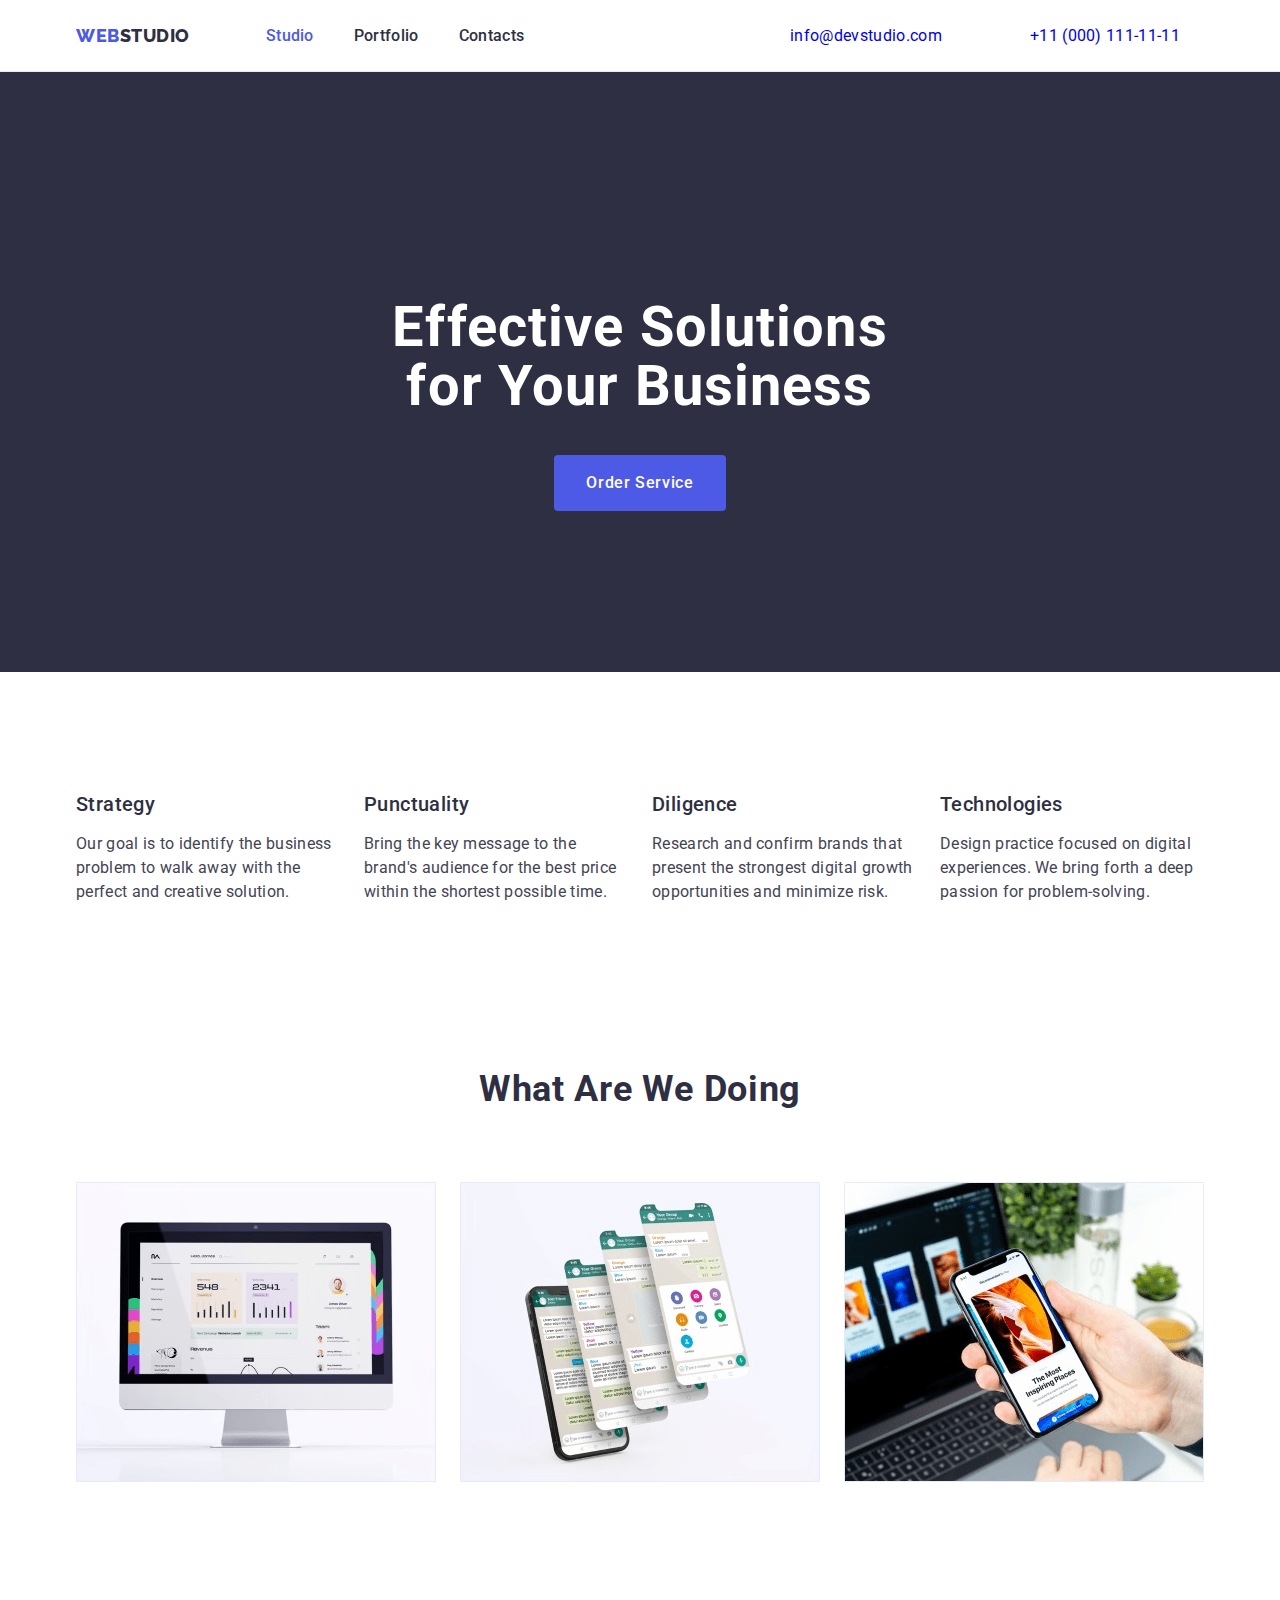
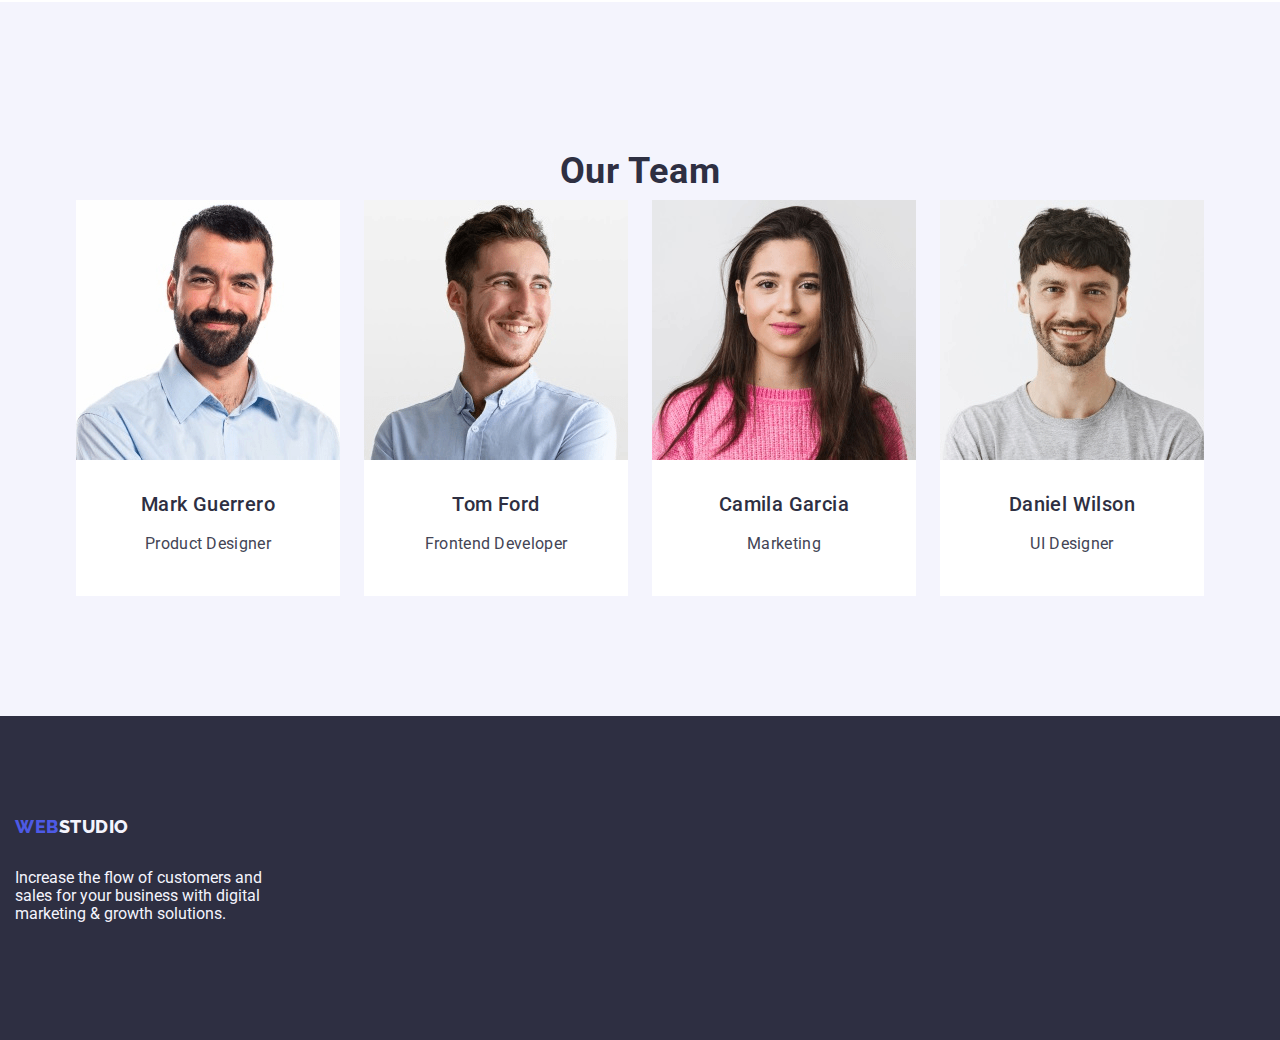
==== commit df6c2e33: "trying 5" ====
--- a/index.html
+++ b/index.html
@@ -60,7 +60,7 @@
       <!-- Section 1 -->
       <section class="section-principles">
         <div class="container">
-          <h2 class="title-hidden">Basic principles</h2>
+          <h2 class="title-hidden-principles">Basic principles</h2>
           <ul class="list principle-list">
             <li class="principle-item">
               <h3 class="subtitle">Strategy</h3>
--- a/css/styles.css
+++ b/css/styles.css
@@ -143,6 +143,8 @@
     background-color: var(--color-navy-blue);
     height: 600px;
     padding: 188px 0;
+    Margin: 0 auto;
+    Text-align: center
 }
 
 .subject {
@@ -152,7 +154,6 @@
     letter-spacing: 0.02em;
     text-align: center;
     color: var(--color-white);
-    max-width: 496px;
 }
 
 .button-order {
@@ -168,7 +169,6 @@
     border-radius: 4px;
     padding: 16px 32px;
     height: 56px;
-    display: block;
     min-width: 169px;
 }
 .button-order:hover,
@@ -180,7 +180,7 @@
     padding: 120px 0;
 }
 
-.title-hidden {
+.title-hidden-principles {
     display: none;
     margin-bottom: 8px;
 }
@@ -246,7 +246,7 @@
 }
 
 .team-title {
-    margin-bottom: 72px;
+    margin-bottom: 8px;
 }
 
 .team-list {
@@ -279,8 +279,13 @@
     padding: 96px 0 120px;
 }
 
+.title-hidden-filter {
+    display: none;
+    margin-bottom: 8px;}
+
 .filter-list {
-    margin: 96px auto 72px;
+    display: flex;
+    margin-bottom: 72px;
     justify-content: center;
     gap: 24px;
 }
@@ -356,7 +361,7 @@
 .logo-link-footer {color: var(--color-cloud);}
 
 .logo-container {
-    display: flex;
+    display: inline-block;
     align-items: start;
     flex-direction: column;
 }
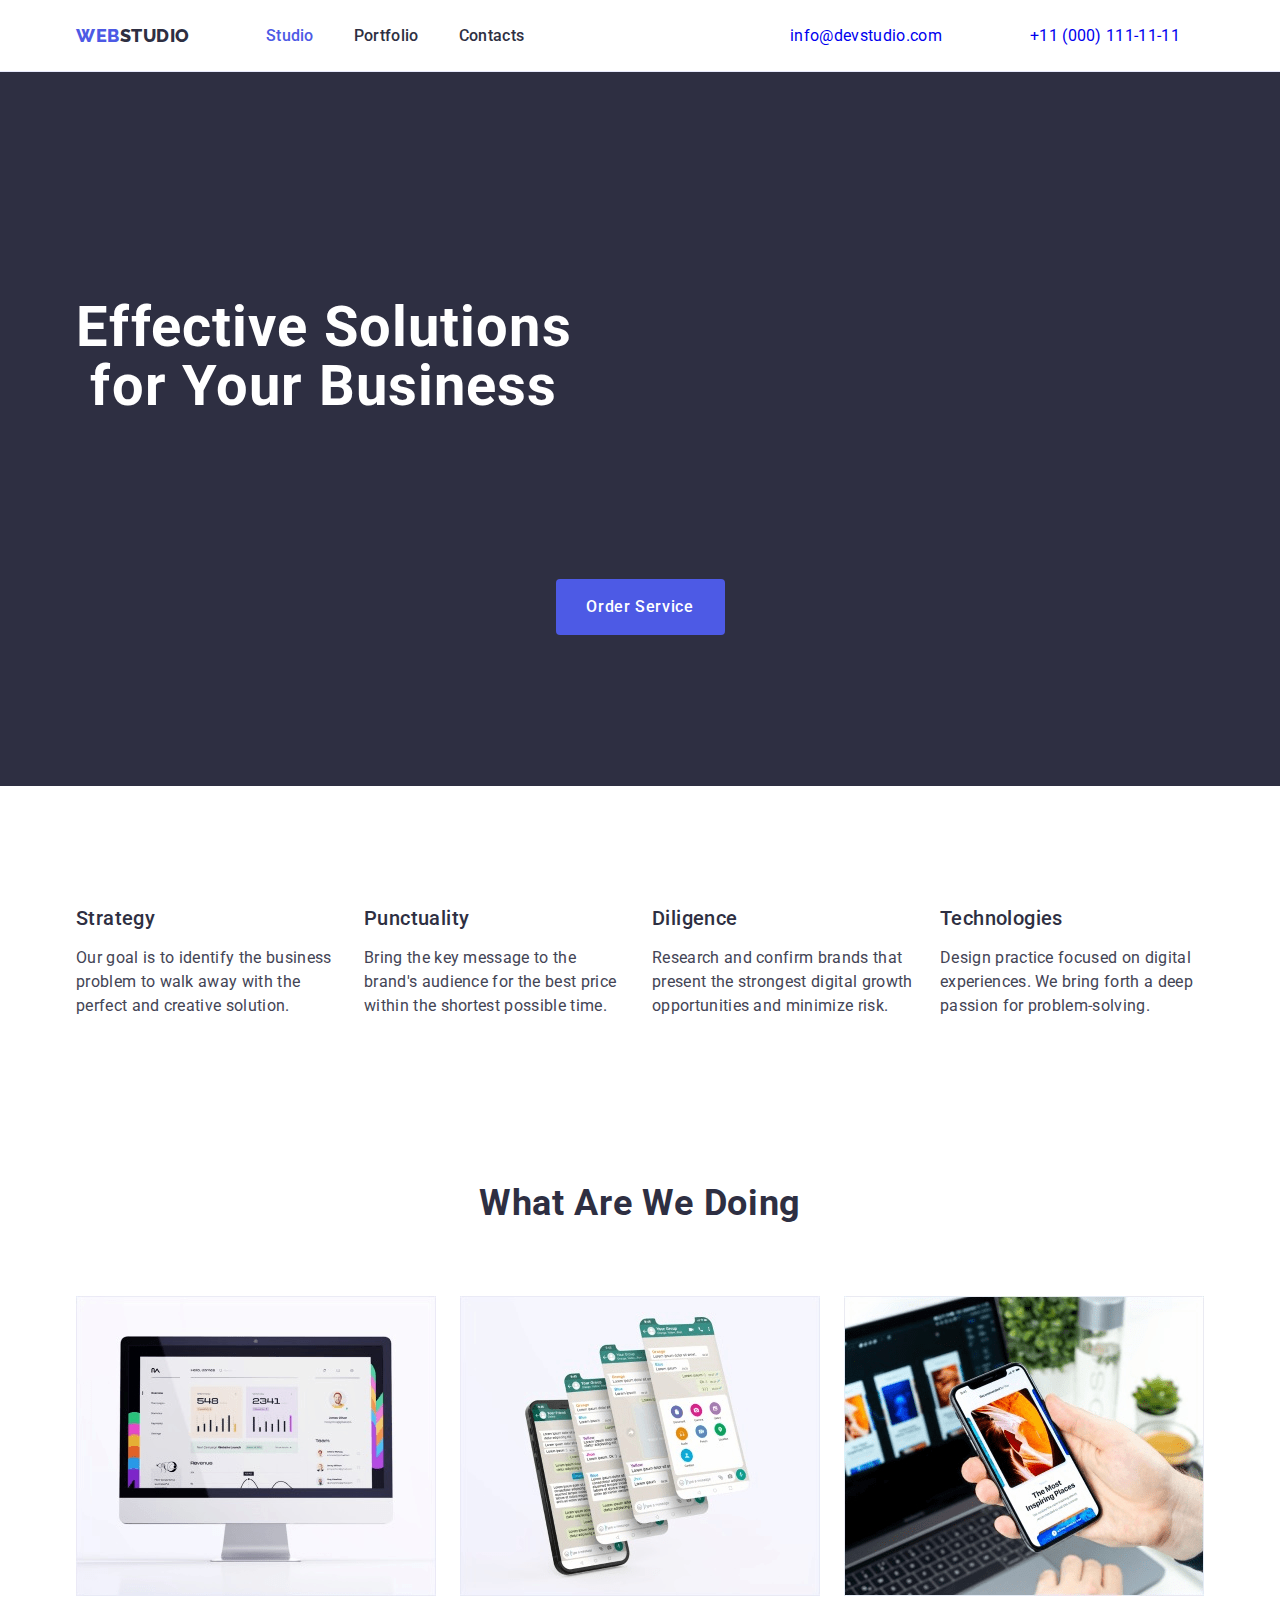
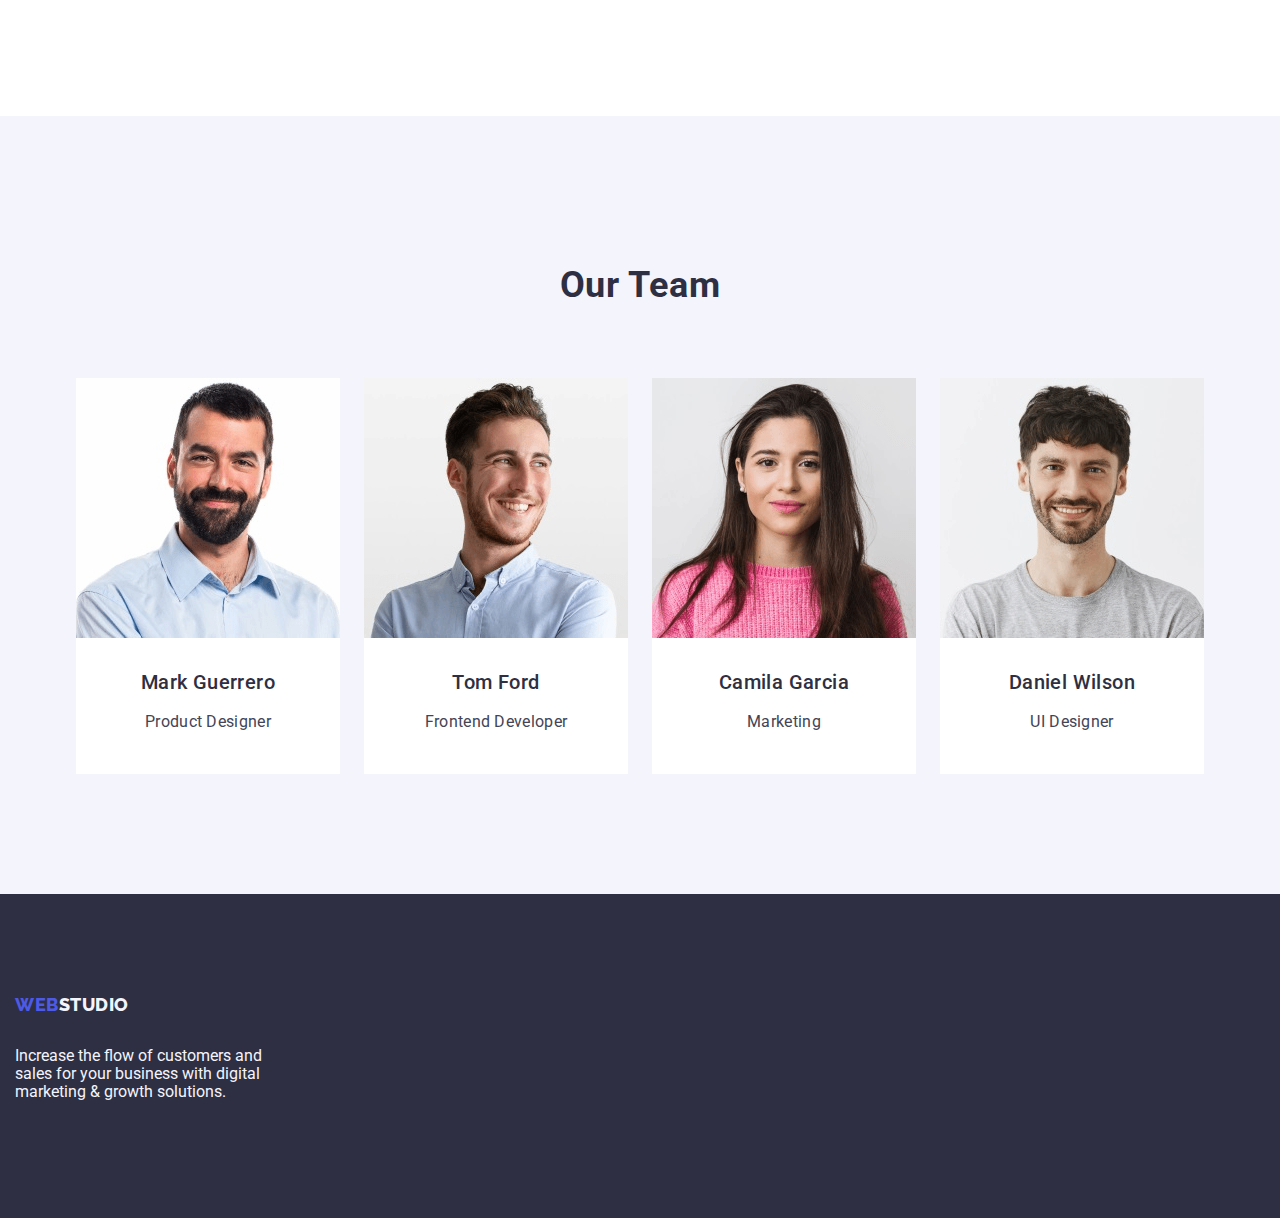
==== commit de7b56d1: "trying 7" ====
--- a/index.html
+++ b/index.html
@@ -63,28 +63,28 @@
           <h2 class="title-hidden-principles">Basic principles</h2>
           <ul class="list principle-list">
             <li class="principle-item">
-              <h3 class="subtitle">Strategy</h3>
+              <h3 class="subtitle subtitle-principles">Strategy</h3>
               <p class="text">
                 Our goal is to identify the business problem to walk away with
                 the perfect and creative solution.
               </p>
             </li>
             <li class="principle-item">
-              <h3 class="subtitle">Punctuality</h3>
+              <h3 class="subtitle subtitle-principles">Punctuality</h3>
               <p class="text">
                 Bring the key message to the brand's audience for the best price
                 within the shortest possible time.
               </p>
             </li>
             <li class="principle-item">
-              <h3 class="subtitle">Diligence</h3>
+              <h3 class="subtitle subtitle-principles">Diligence</h3>
               <p class="text">
                 Research and confirm brands that present the strongest digital
                 growth opportunities and minimize risk.
               </p>
             </li>
             <li class="principle-item">
-              <h3 class="subtitle">Technologies</h3>
+              <h3 class="subtitle subtitle-principles">Technologies</h3>
               <p class="text">
                 Design practice focused on digital experiences. We bring forth a
                 deep passion for problem-solving.
--- a/css/styles.css
+++ b/css/styles.css
@@ -141,10 +141,8 @@
 
 .hero {
     background-color: var(--color-navy-blue);
-    height: 600px;
+    height: 714px;
     padding: 188px 0;
-    Margin: 0 auto;
-    Text-align: center
 }
 
 .subject {
@@ -154,6 +152,7 @@
     letter-spacing: 0.02em;
     text-align: center;
     color: var(--color-white);
+    max-width: 496px;
 }
 
 .button-order {
@@ -167,7 +166,8 @@
     cursor: pointer;
     border: none;
     border-radius: 4px;
-    padding: 16px 32px;
+    display: block;
+    margin: 162px auto 188px;
     height: 56px;
     min-width: 169px;
 }
@@ -202,6 +202,11 @@
     color: var(--color-navy-blue);
     margin: 0;
 }
+
+.subtitle-principles {
+    margin-bottom: 8px;
+}
+
 .text {
     font-weight: 400;
     font-size: 16px;
@@ -246,7 +251,7 @@
 }
 
 .team-title {
-    margin-bottom: 8px;
+    margin-bottom: 72px;
 }
 
 .team-list {
@@ -271,6 +276,7 @@
 
 .name {
     text-align: center;
+    margin-bottom: 8px;
 }
 
 /* Filters */
@@ -325,6 +331,7 @@
 .filter-subtitle {
     padding-top: 32px;
     text-align: left;
+    margin-bottom: 8px;
 }
 
 .filter-link {
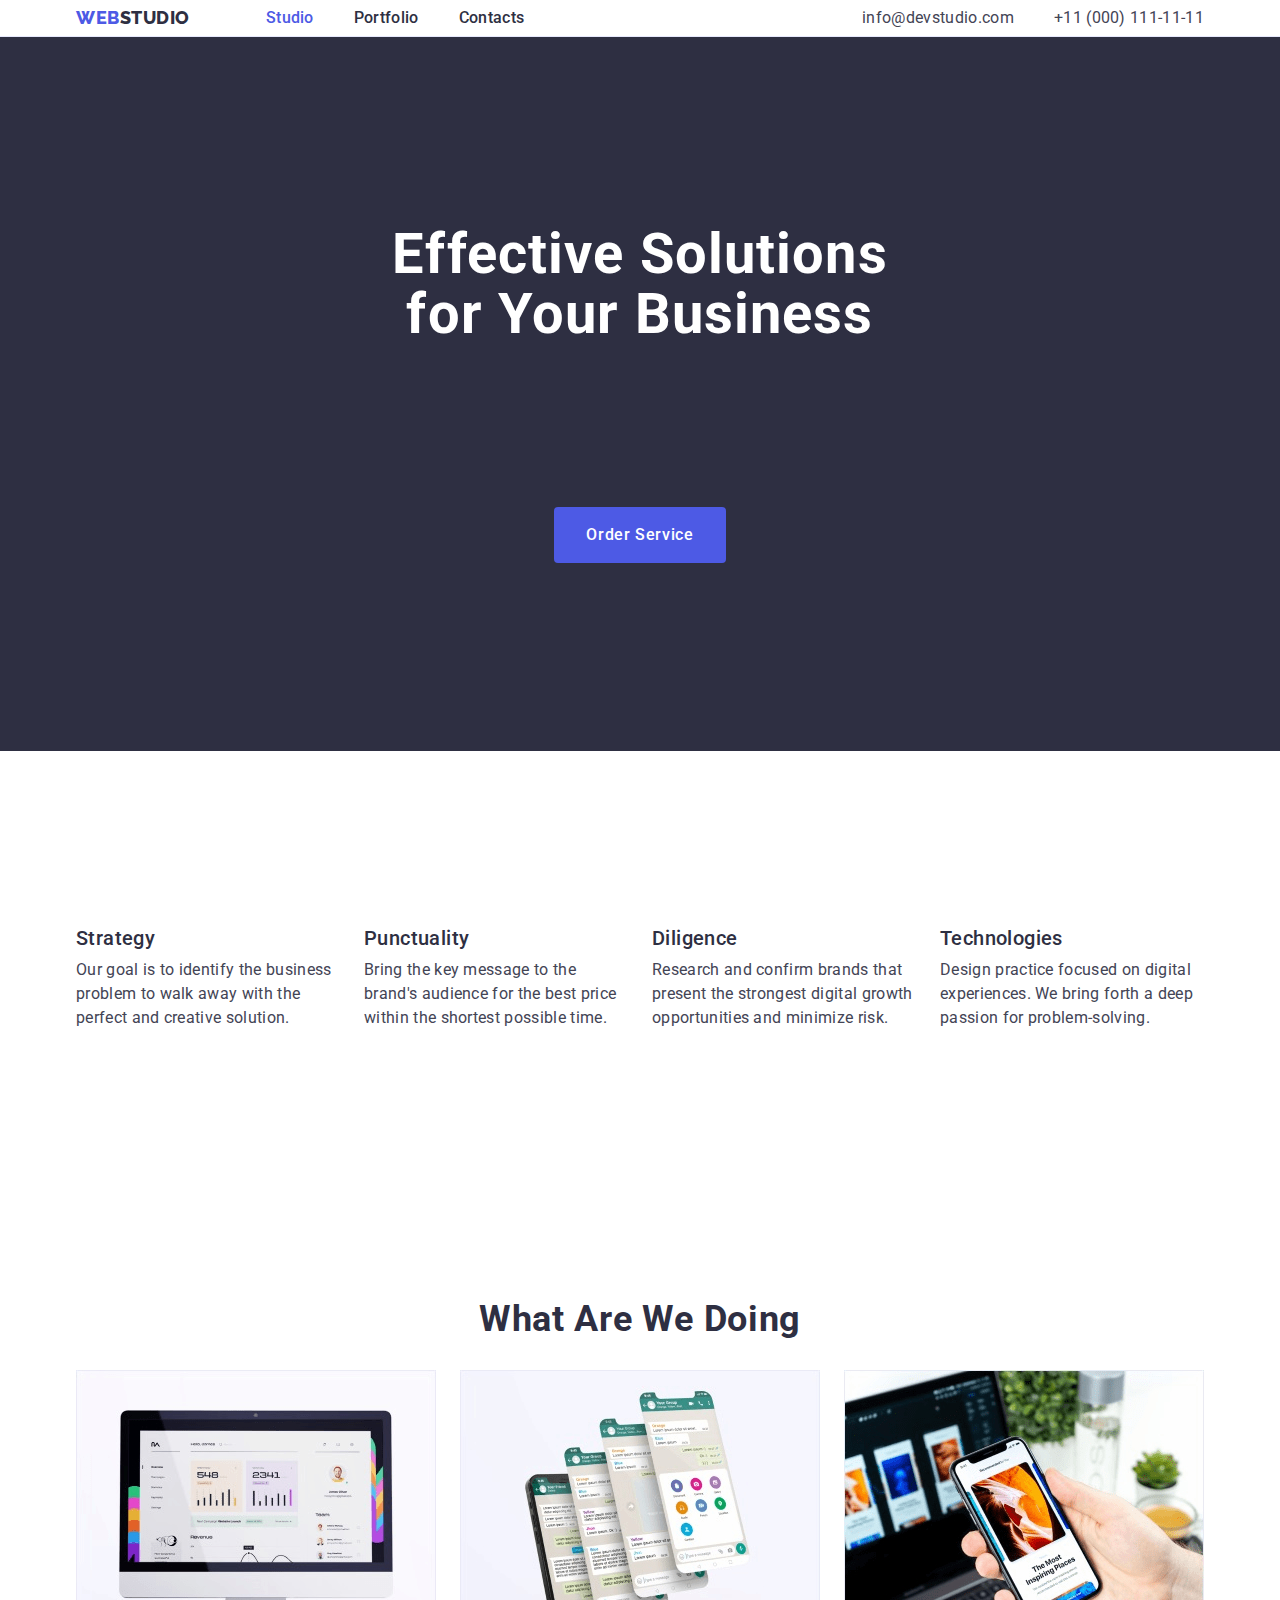
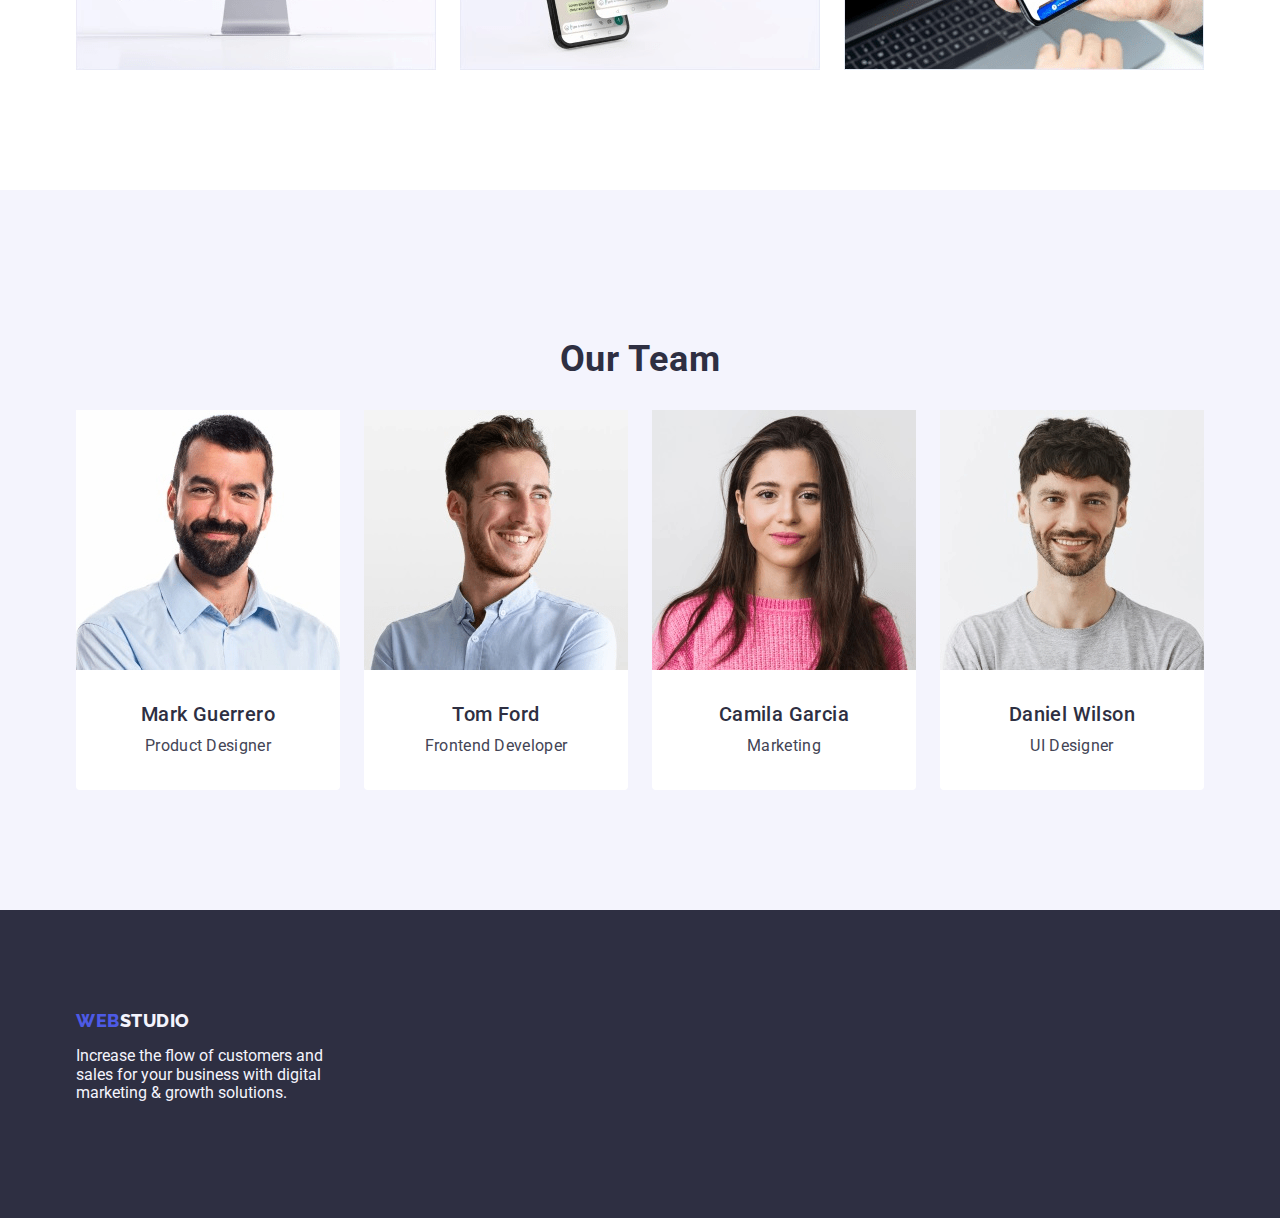
==== commit 7dc54825: "trying 8" ====
--- a/index.html
+++ b/index.html
@@ -38,12 +38,14 @@
         <address class="outh-nav">
           <ul class="list contact-list">
             <li class="contact">
-              <a class="link" href="mailto:info@devstudio.com"
+              <a class="link contact-link" href="mailto:info@devstudio.com"
                 >info@devstudio.com</a
               >
             </li>
             <li class="contact">
-              <a class="link" href="tel:+110001111111">+11 (000) 111-11-11</a>
+              <a class="link contact-link" href="tel:+110001111111"
+                >+11 (000) 111-11-11</a
+              >
             </li>
           </ul>
         </address>
@@ -53,7 +55,7 @@
       <!-- hero image -->
       <section class="hero">
         <div class="container">
-          <h1 class="subject">Effective Solutions<br />for Your Business</h1>
+          <h1 class="subject">Effective Solutions for Your Business</h1>
           <button type="button" class="button-order">Order Service</button>
         </div>
       </section>
--- a/css/styles.css
+++ b/css/styles.css
@@ -2,11 +2,6 @@
     font-family: 'Roboto', sans-serif;
     color: var(--color-slate);
     background-color: var(--color-white);
-}
-
-header {
-    color: var(--color-cornflower);
-    display: flex;
 }
 
 h2 {
@@ -47,9 +42,8 @@
 }
 
 .page-header {
-    min-height: 72px;
+    color: var(--color-cornflower);
     border-bottom: 1px solid var(--color-cornflower);
-    display: flex;
 }
 
 .nav-container {
@@ -123,12 +117,14 @@
 }
 
 .contact {
+}
+
+.contact-link {
     font-weight: 400;
     font-size: 16px;
     line-height: 36px;
     letter-spacing: 0.02em;
     color: var(--color-slate);
-    margin: auto 24px;
 }
 
 .outh-nav .link:hover, 
@@ -141,7 +137,6 @@
 
 .hero {
     background-color: var(--color-navy-blue);
-    height: 714px;
     padding: 188px 0;
 }
 
@@ -153,6 +148,7 @@
     text-align: center;
     color: var(--color-white);
     max-width: 496px;
+    margin: 0 auto;
 }
 
 .button-order {
@@ -167,10 +163,11 @@
     border: none;
     border-radius: 4px;
     display: block;
-    margin: 162px auto 188px;
-    height: 56px;
     min-width: 169px;
-}
+    padding: 16px 32px;
+    margin: 162px auto 0;
+}
+
 .button-order:hover,
 .button-order:focus {background-color: var(--color-ocean);}
 
@@ -181,7 +178,7 @@
 }
 
 .title-hidden-principles {
-    display: none;
+    visibility: hidden;
     margin-bottom: 8px;
 }
 
@@ -213,12 +210,13 @@
     line-height: 1.5;
     letter-spacing: 0.02em;
     color: var(--color-slate);
+    margin: 0;
 }
 
 /* Section 2 */
 
 .doing-section {
-    padding-bottom: 120px;
+    padding: 120px 0;
 }
 
 .title {
@@ -231,7 +229,6 @@
 }
 
 .doing-title {
-    margin-bottom: 72px;
 }
 
 .doing-list {
@@ -251,7 +248,6 @@
 }
 
 .team-title {
-    margin-bottom: 72px;
 }
 
 .team-list {
@@ -262,16 +258,15 @@
 .team-link {
     background-color: var(--color-white);
     text-align: center;
+    border-radius: 0 0 4px 4px;
 }
 
 .employee {
     padding: 32px 16px;
-    border-radius: 0 0 4px 4px;
 }
 
 .position {
     text-align: center;
-    margin-bottom: 8px;
 }
 
 .name {
@@ -286,8 +281,9 @@
 }
 
 .title-hidden-filter {
-    display: none;
-    margin-bottom: 8px;}
+    visibility: hidden;    
+    margin-bottom: 8px;
+}
 
 .filter-list {
     display: flex;
@@ -324,12 +320,10 @@
     }
 
 .filter-title-text {
-    margin: 8px auto 32px;
     color: var(--color-slate);
     }
 
 .filter-subtitle {
-    padding-top: 32px;
     text-align: left;
     margin-bottom: 8px;
 }
@@ -341,7 +335,6 @@
 .title-text {
     border: 1px solid var(--color-cornflower);
     border-top: none;
-    margin-bottom: 8px;
     padding: 32px 16px;
 }
 
@@ -361,16 +354,12 @@
     letter-spacing: 0.03em;
     text-transform: uppercase;
     color: var(--color-iris);
-    margin-bottom: 16px;
     display: inline-block;
 }
 
 .logo-link-footer {color: var(--color-cloud);}
 
 .logo-container {
-    display: inline-block;
-    align-items: start;
-    flex-direction: column;
 }
 .logo-footer-text {
     max-width: 268px;
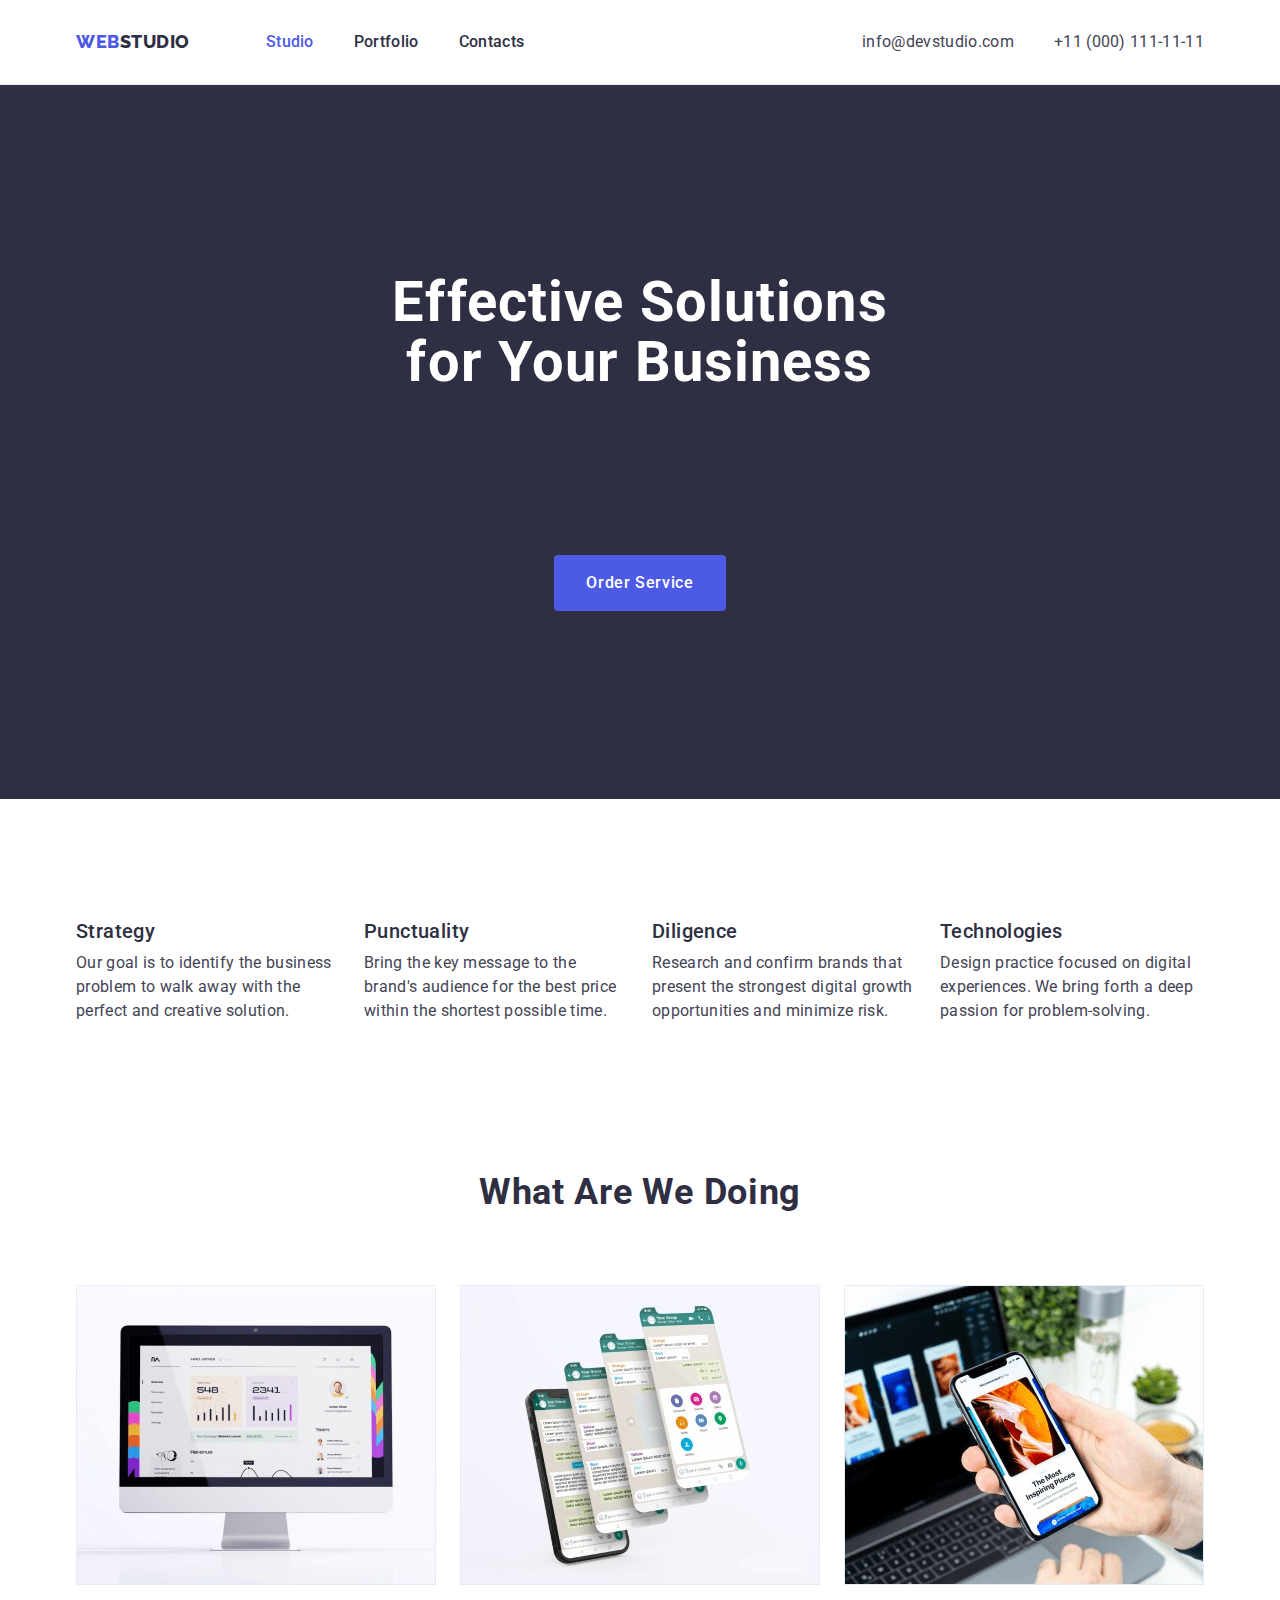
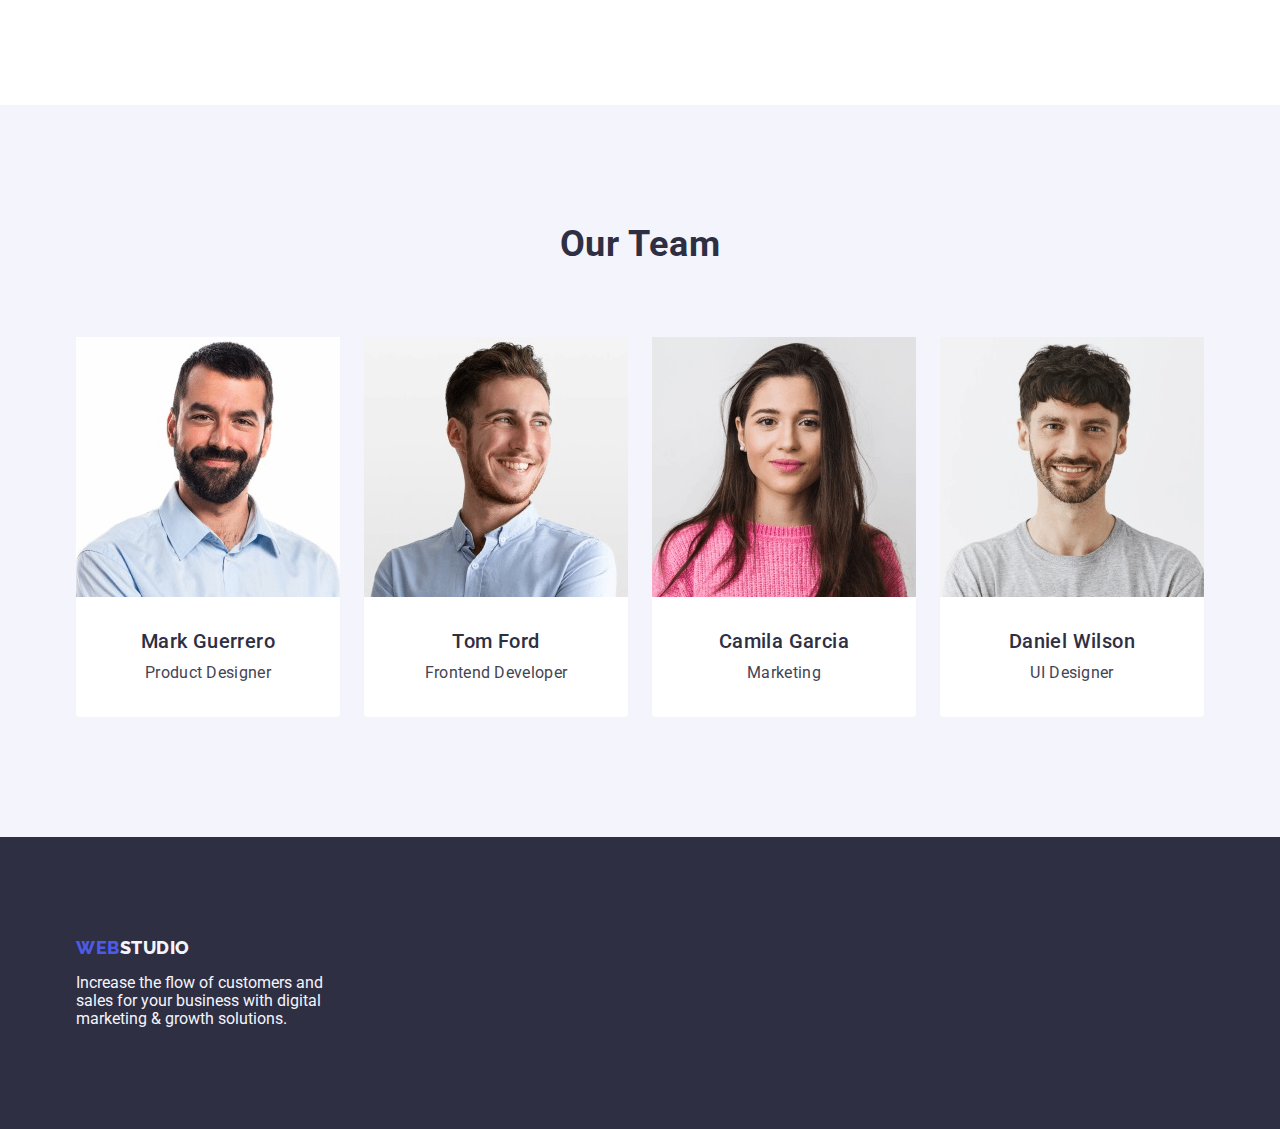
==== commit 9b01f492: "trying 9" ====
--- a/index.html
+++ b/index.html
@@ -62,7 +62,9 @@
       <!-- Section 1 -->
       <section class="section-principles">
         <div class="container">
-          <h2 class="title-hidden-principles">Basic principles</h2>
+          <h2 class="title-hidden-principles visually-hidden">
+            Basic principles
+          </h2>
           <ul class="list principle-list">
             <li class="principle-item">
               <h3 class="subtitle subtitle-principles">Strategy</h3>
--- a/css/styles.css
+++ b/css/styles.css
@@ -44,6 +44,8 @@
 .page-header {
     color: var(--color-cornflower);
     border-bottom: 1px solid var(--color-cornflower);
+    display: block; 
+    padding: 24px 0;
 }
 
 .nav-container {
@@ -63,8 +65,6 @@
 
 .link {
     text-decoration: none;
-    padding: 0;
-    margin: 0;
 }
 
 .logo {
@@ -148,7 +148,7 @@
     text-align: center;
     color: var(--color-white);
     max-width: 496px;
-    margin: 0 auto;
+    margin: 0 auto 162px;
 }
 
 .button-order {
@@ -165,7 +165,7 @@
     display: block;
     min-width: 169px;
     padding: 16px 32px;
-    margin: 162px auto 0;
+    margin: 0 auto;
 }
 
 .button-order:hover,
@@ -177,8 +177,20 @@
     padding: 120px 0;
 }
 
+.visually-hidden {
+    position: absolute;
+    width: 1px;
+    height: 1px;
+    margin: -1px;
+    border: 0;
+    padding: 0;
+    white-space: nowrap;
+    clip-path: inset(100%);
+    clip: rect(0 0 0 0);
+    overflow: hidden;
+}
+
 .title-hidden-principles {
-    visibility: hidden;
     margin-bottom: 8px;
 }
 
@@ -216,7 +228,7 @@
 /* Section 2 */
 
 .doing-section {
-    padding: 120px 0;
+    padding-bottom: 120px;
 }
 
 .title {
@@ -229,6 +241,7 @@
 }
 
 .doing-title {
+    margin-bottom: 72px;
 }
 
 .doing-list {
@@ -248,6 +261,8 @@
 }
 
 .team-title {
+    margin-top: 0;
+    margin-bottom: 72px;
 }
 
 .team-list {
@@ -321,11 +336,14 @@
 
 .filter-title-text {
     color: var(--color-slate);
+    margin: 0;
+    padding-left: 16px;
     }
 
 .filter-subtitle {
     text-align: left;
     margin-bottom: 8px;
+    padding-left: 16px;
 }
 
 .filter-link {
@@ -335,7 +353,7 @@
 .title-text {
     border: 1px solid var(--color-cornflower);
     border-top: none;
-    padding: 32px 16px;
+    padding: 32px 0;
 }
 
 /* Footer */
@@ -355,6 +373,7 @@
     text-transform: uppercase;
     color: var(--color-iris);
     display: inline-block;
+    margin-bottom: 16px;
 }
 
 .logo-link-footer {color: var(--color-cloud);}
@@ -363,4 +382,5 @@
 }
 .logo-footer-text {
     max-width: 268px;
+    margin: 0;
 }